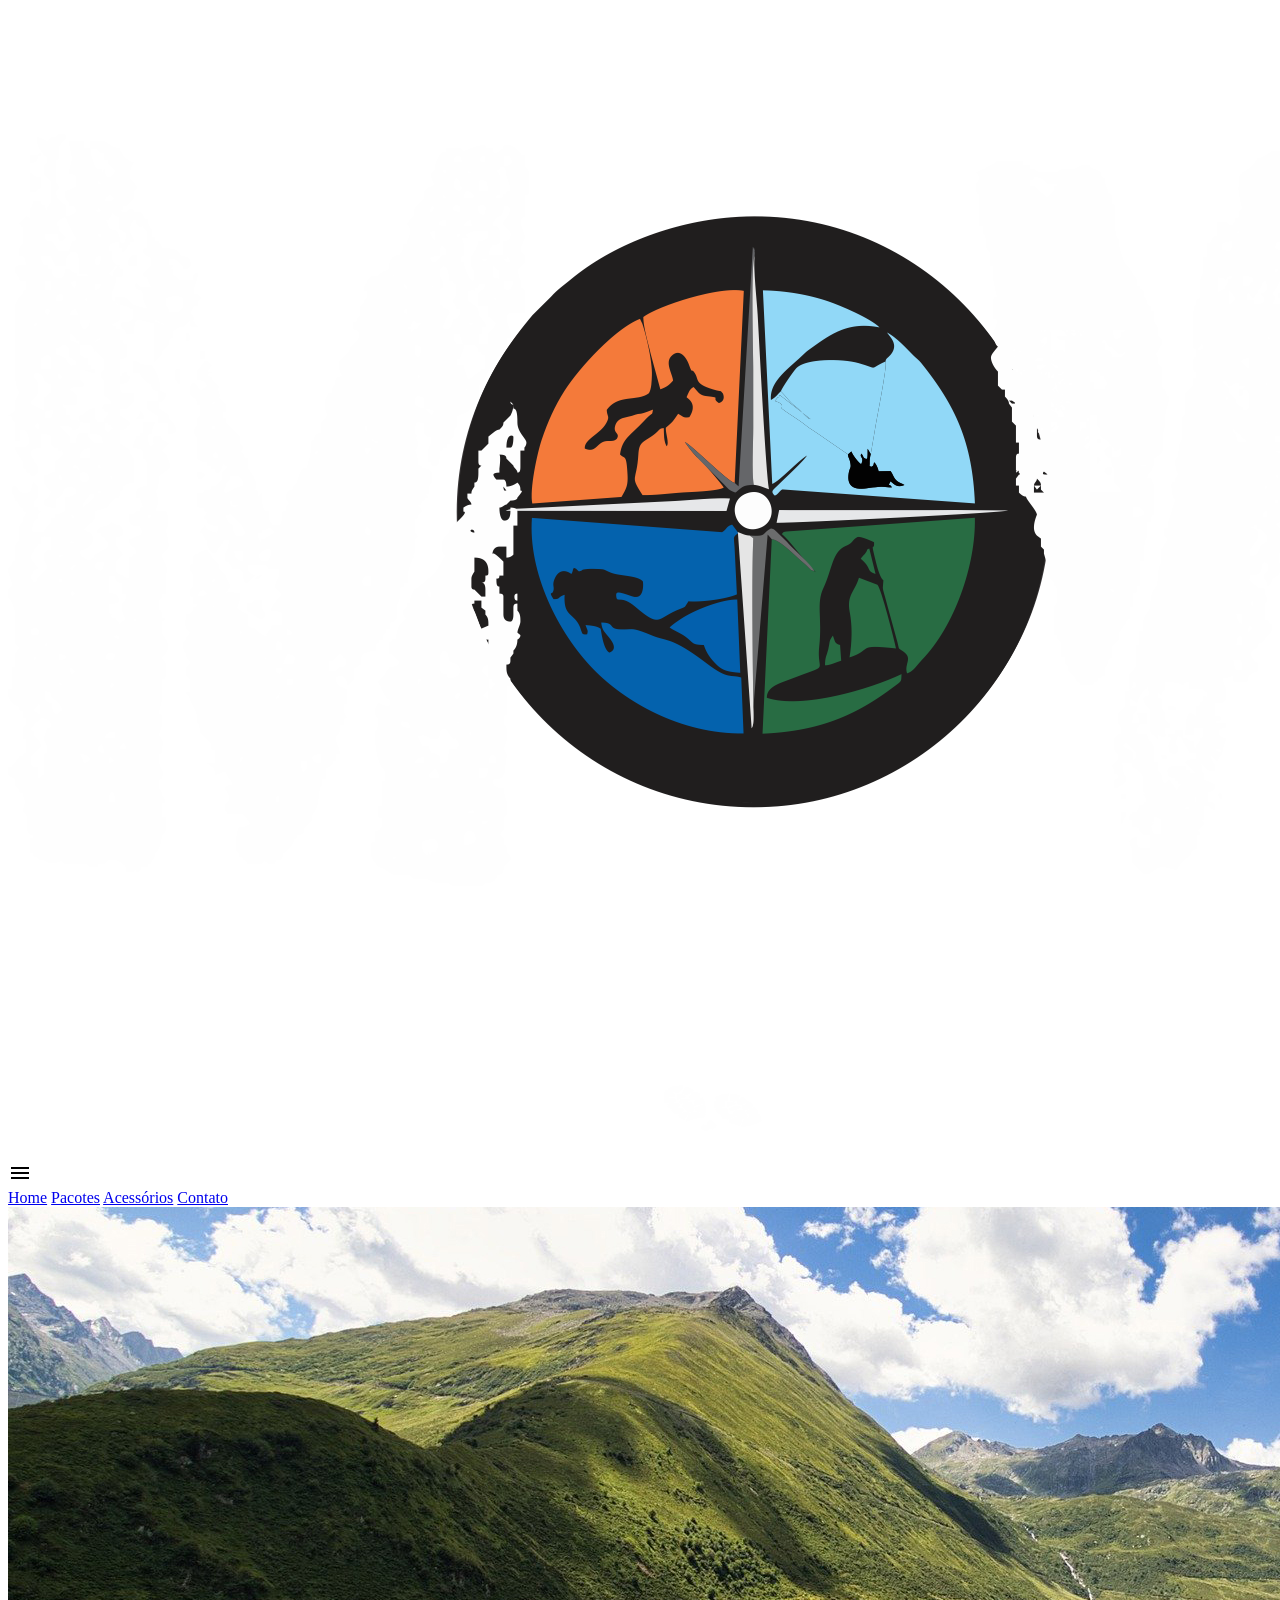
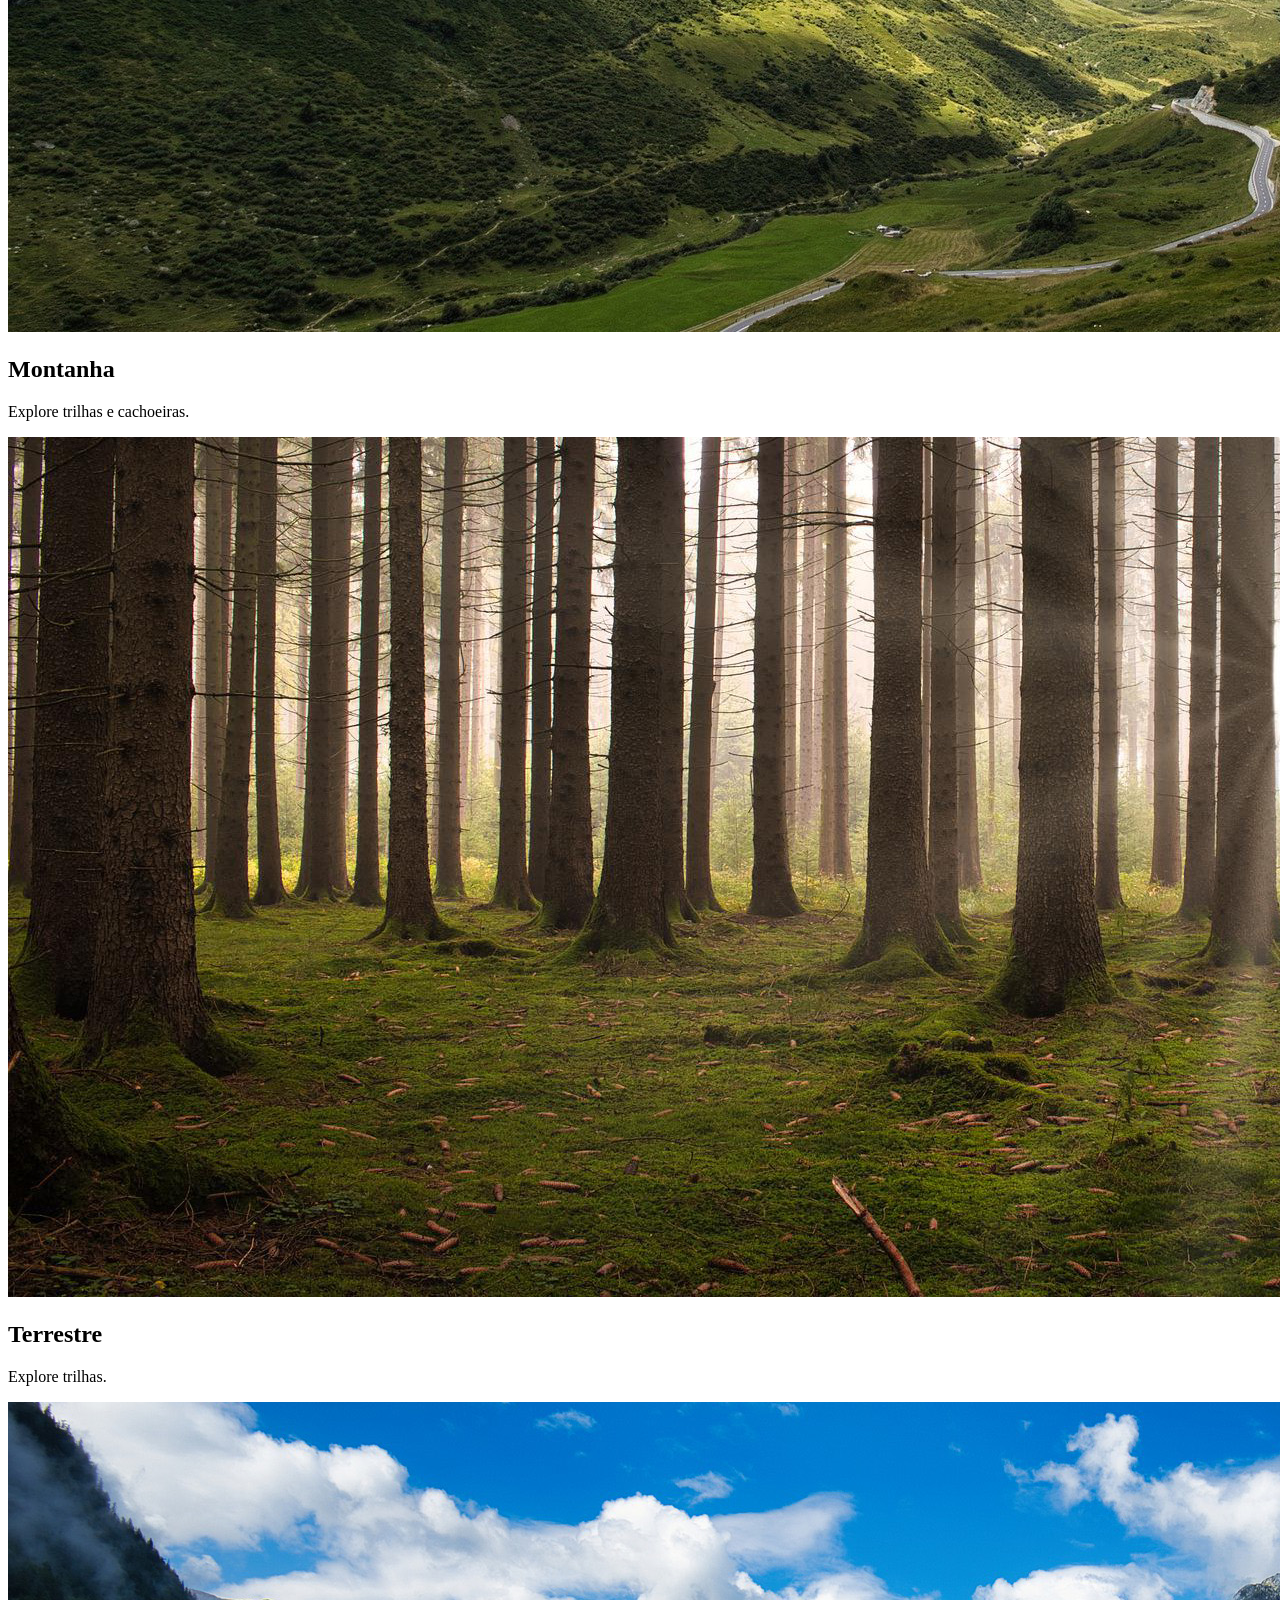
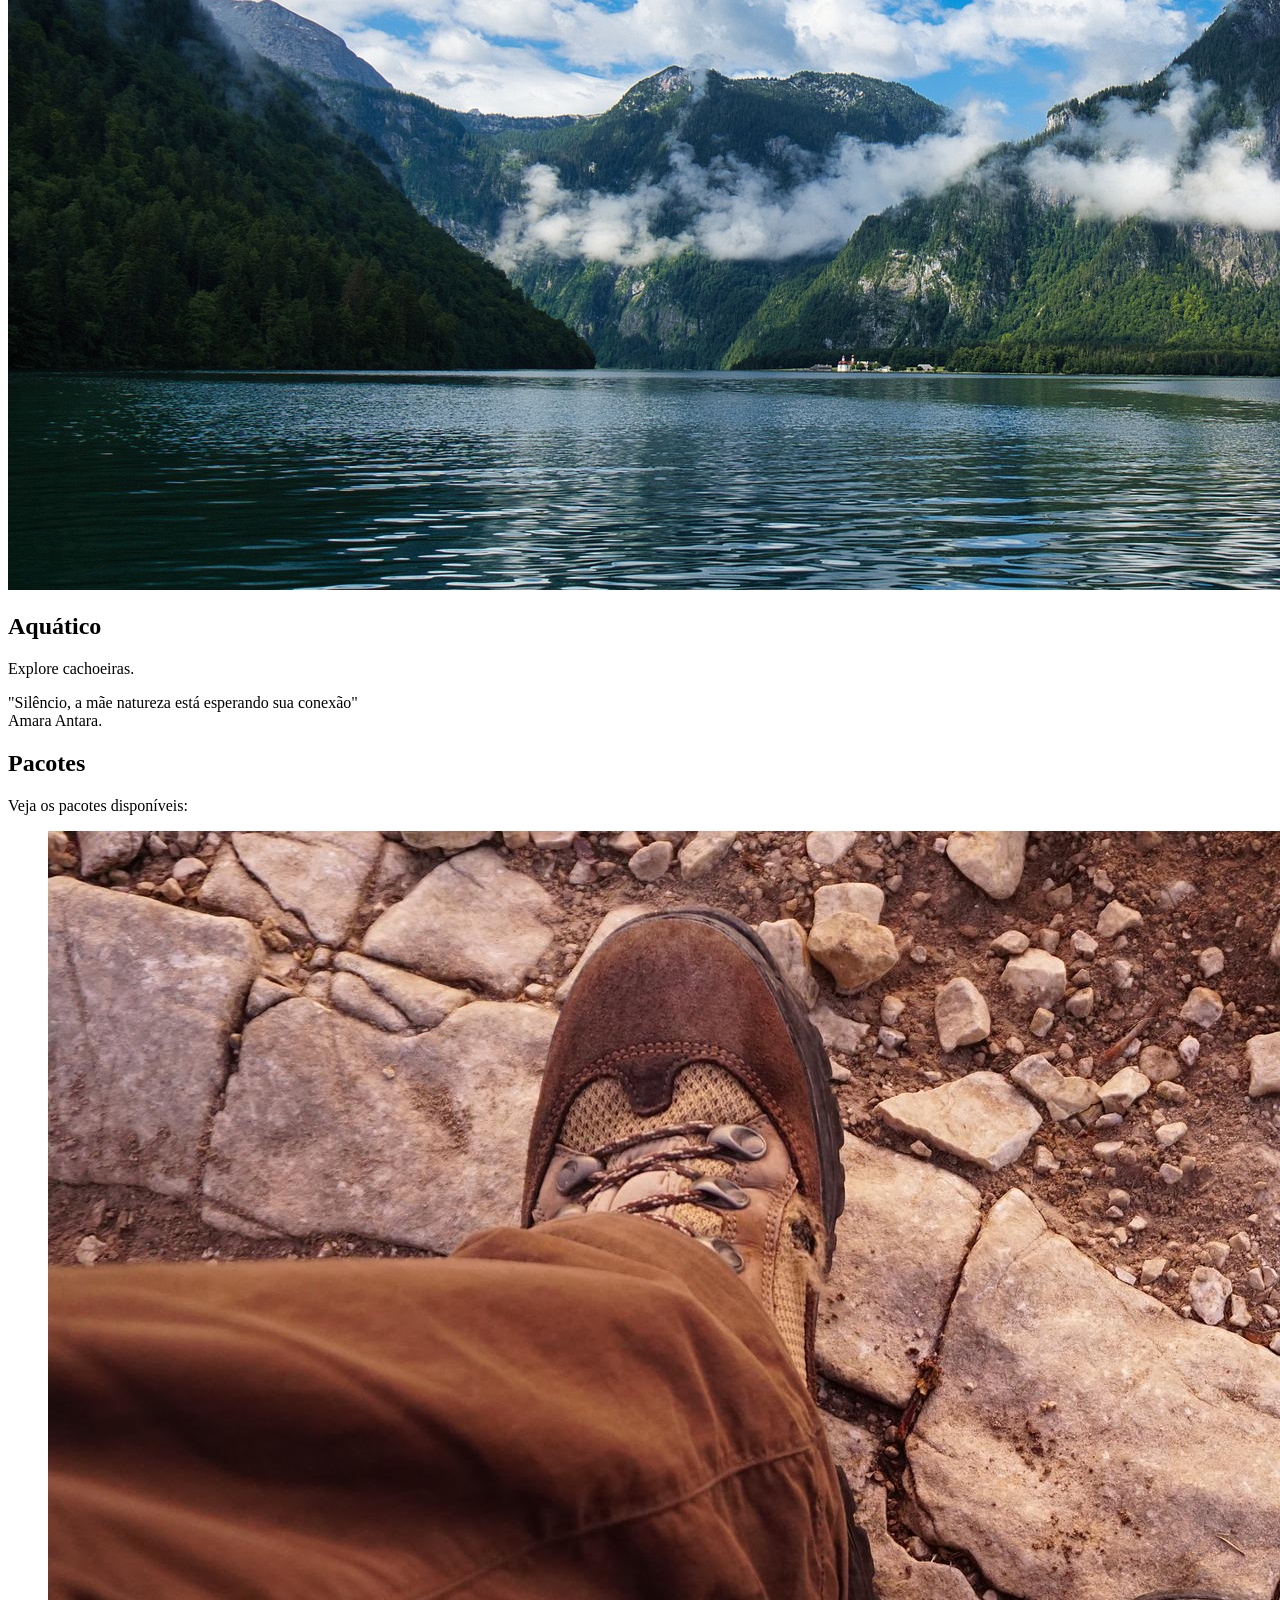
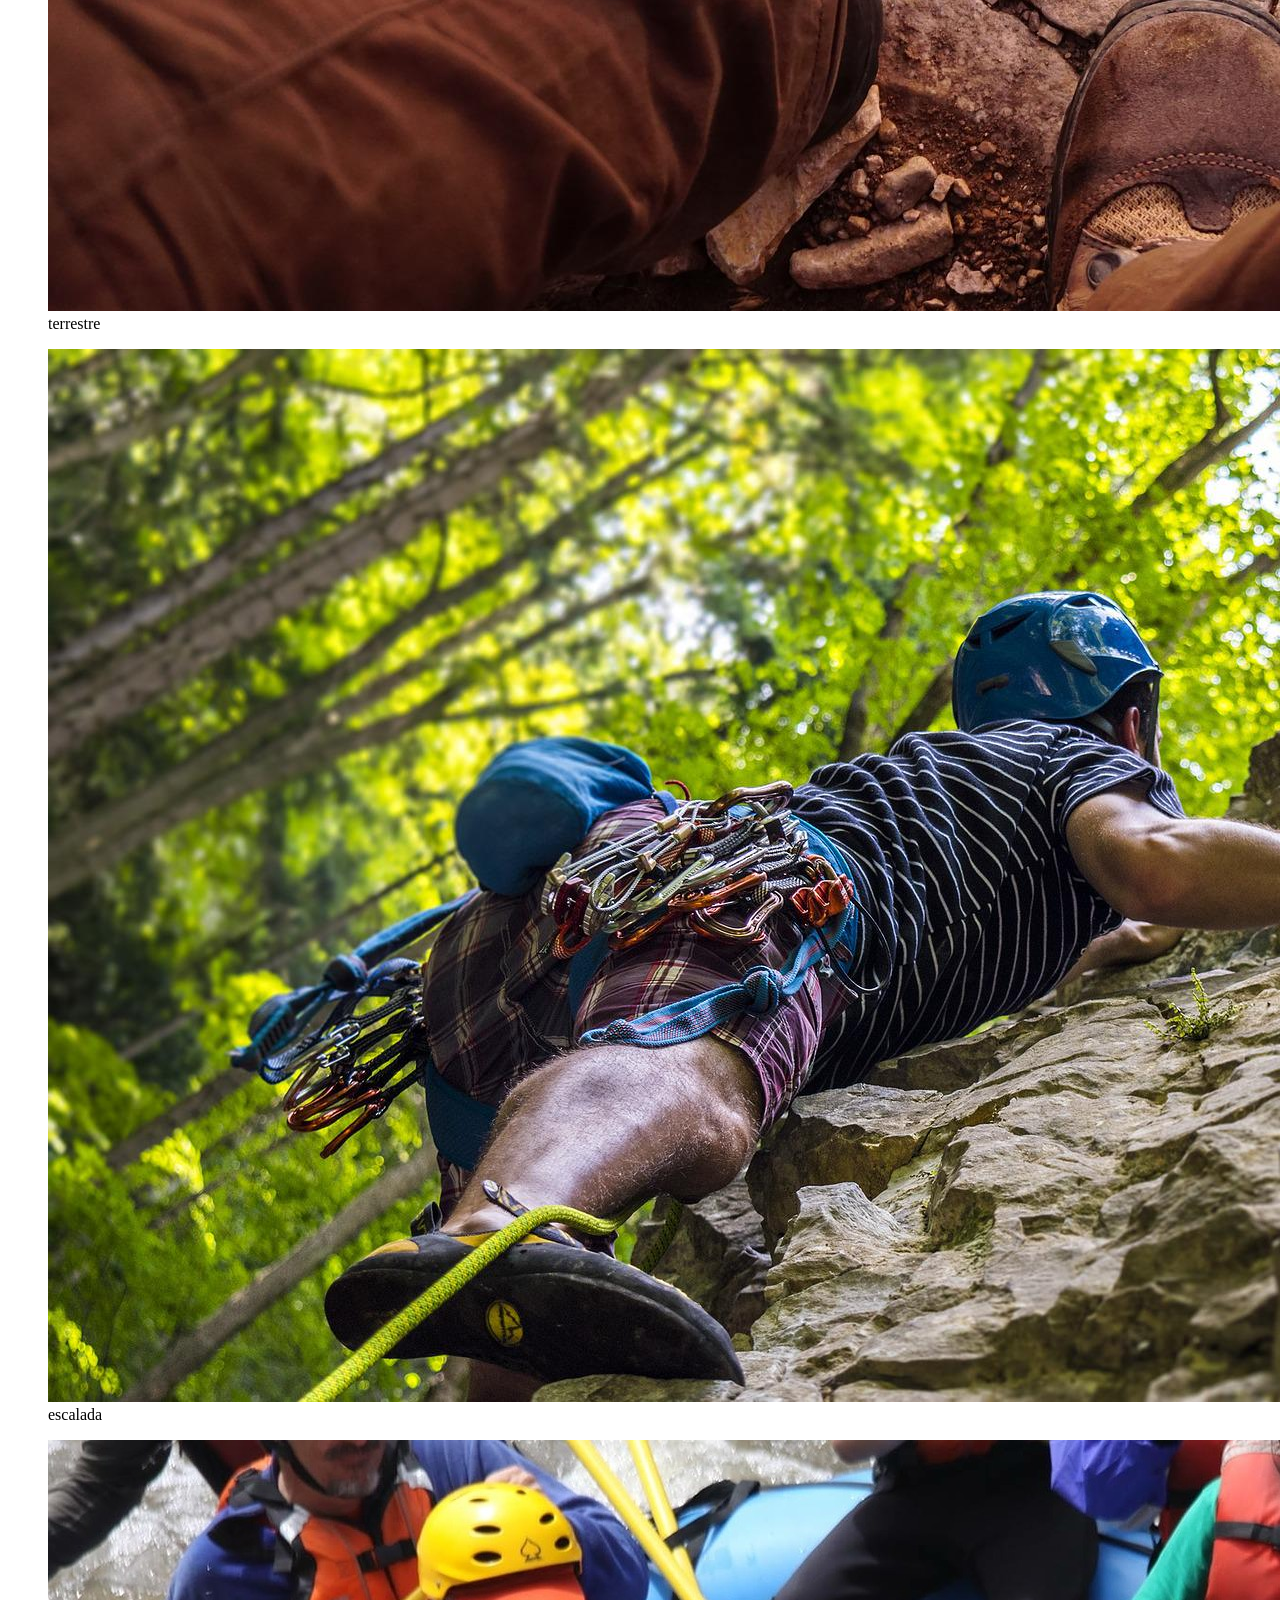
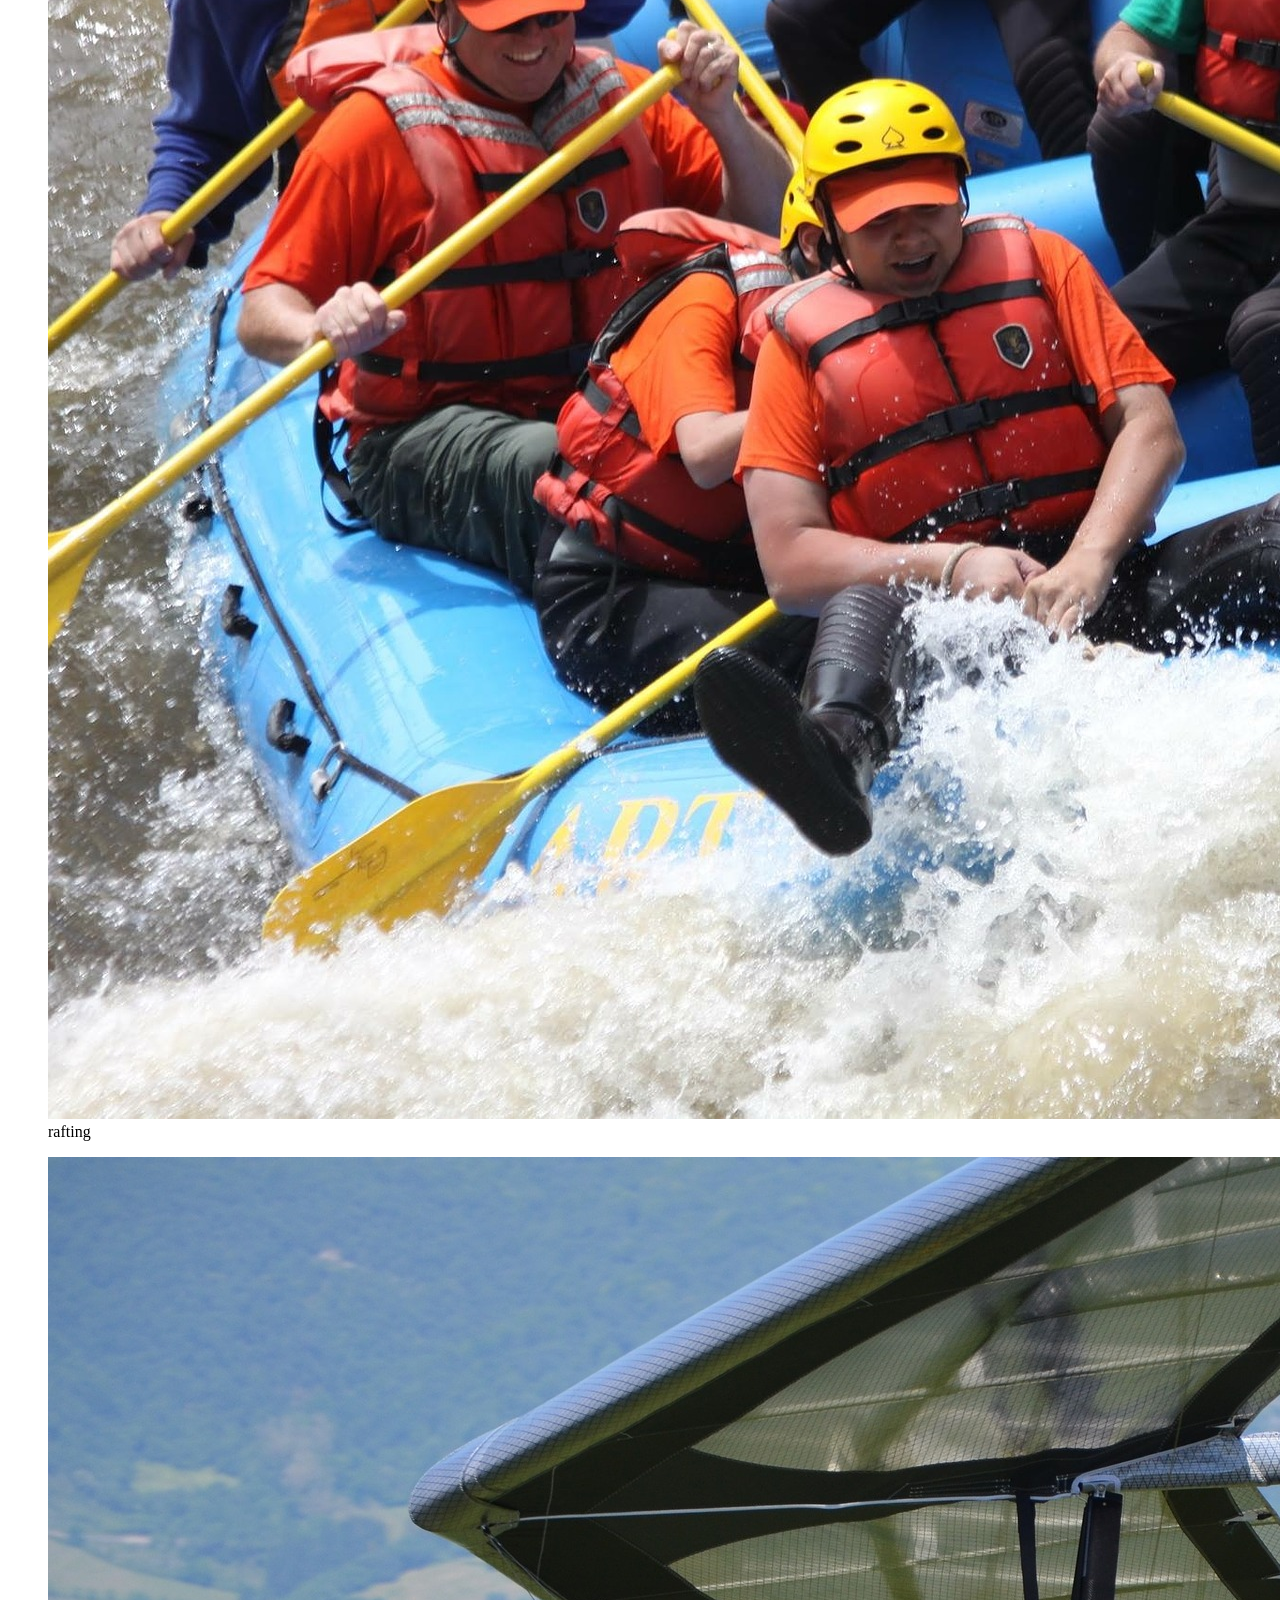
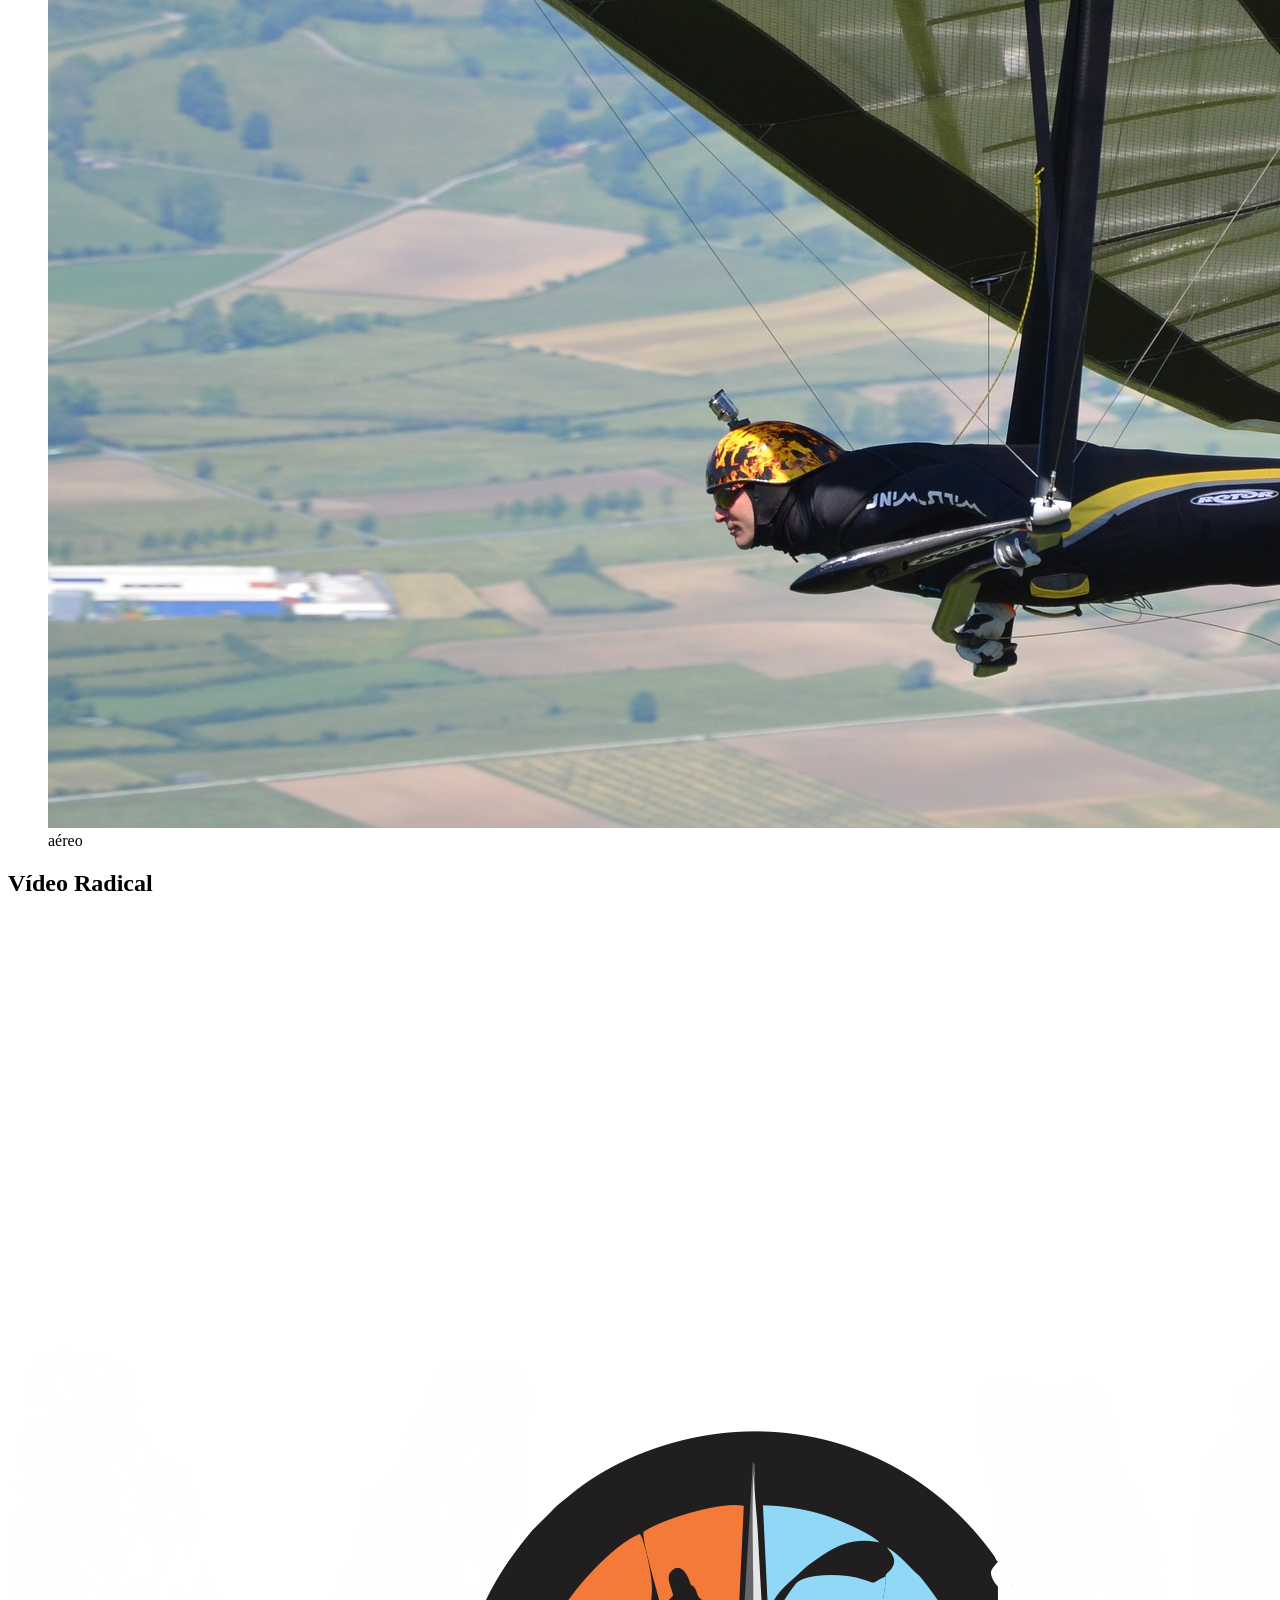
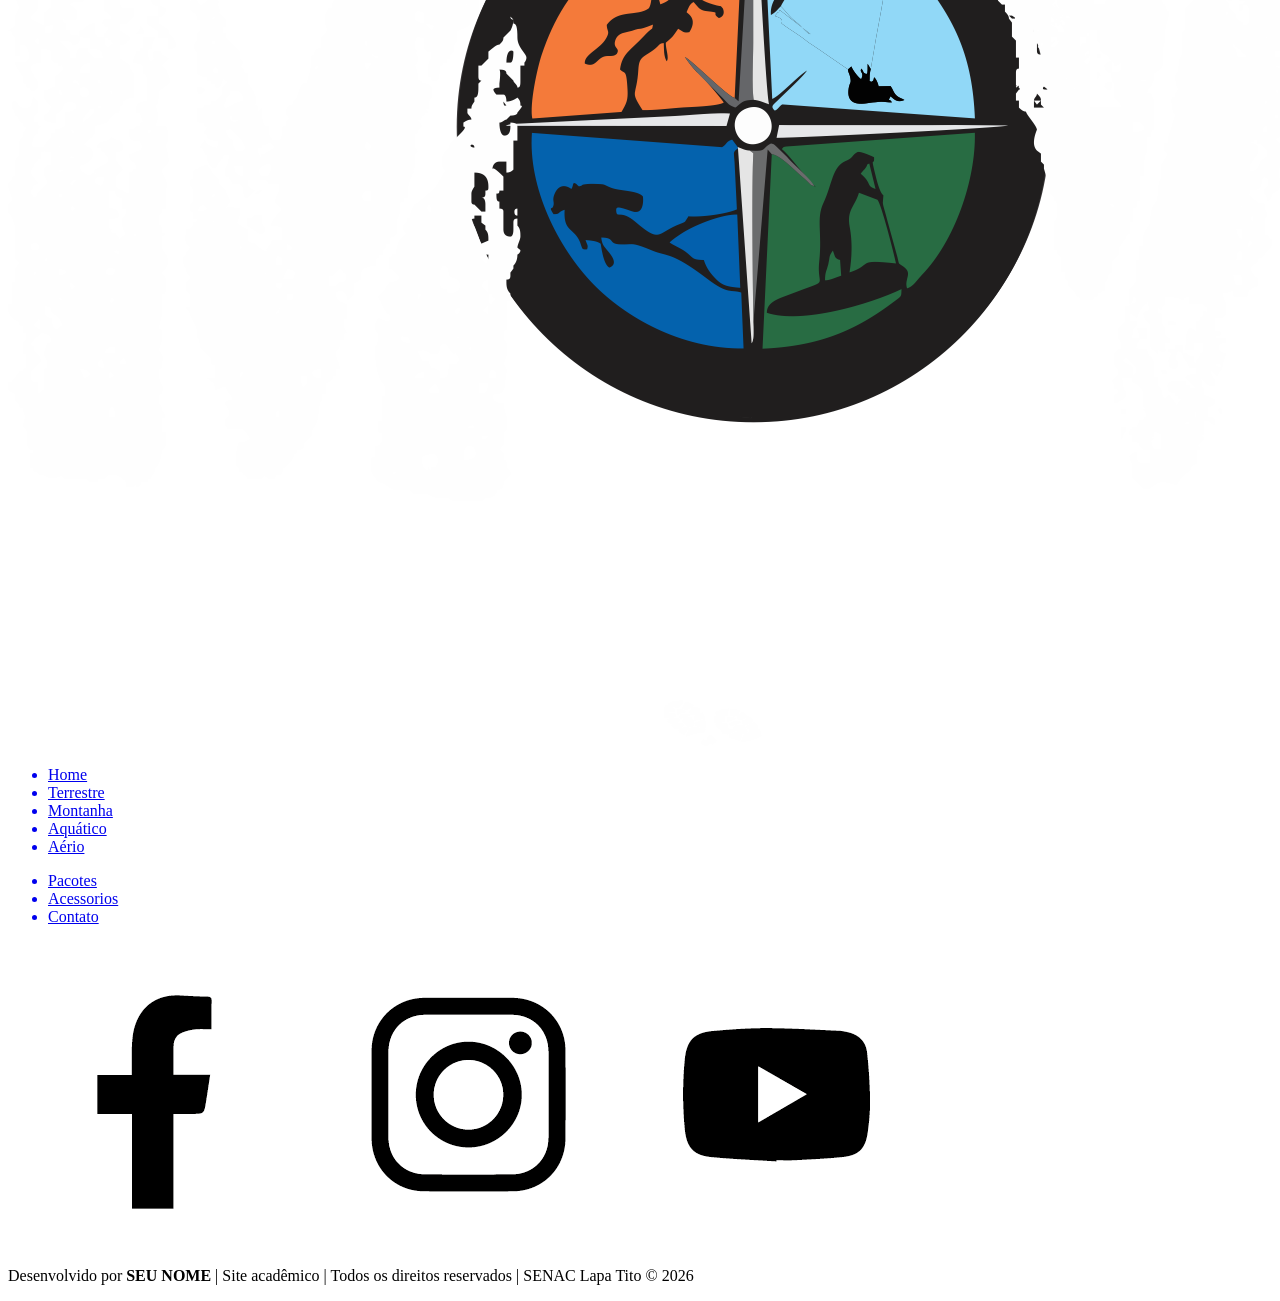
==== index.html @ 5a62d5ae "atulização do repositorio - 03/08" ====
<!DOCTYPE html>
<html lang="pt-br">

<head>
    <meta charset="UTF-8">
    <title>Home Mova-se</title>
    <meta name="descrition"
        content="O Mova-se é um site educacional, com o propósito de fazer reservas e pacotes de viagens.">
    <!-- fonts  -->
    <link rel="preconnect" href="https://fonts.googleapis.com">
    <link rel="preconnect" href="https://fonts.gstatic.com" crossorigin>
    <link
        href="https://fonts.googleapis.com/css2?family=Ubuntu:ital,wght@0,300;0,400;0,500;0,700;1,300;1,400;1,500;1,700&display=swap"
        rel="stylesheet">
    <!-- icones -->
    <link rel="stylesheet"
        href="https://fonts.googleapis.com/css2?family=Material+Symbols+Outlined:opsz,wght,FILL,GRAD@20..48,100..700,0..1,-50..200&icon_names=menu" />

    <link rel="stylesheet" href="css/estilo.css">
</head>

<body>

    <header id="topo">
        <div>
            <h1>
                <a href="index.html"><img src="img/logo.png" alt="Logo do site"></a>
            </h1>
            <span class="material-symbols-outlined">
                menu
            </span>
            <nav>
                <a href="index.html" tabindex="1">Home</a>
                <a href="pacotes.html" tabindex="2">Pacotes</a>
                <a href="acessorios.html" tabindex="3">Acessórios</a>
                <a href="contato.html" tabindex="4">Contato</a>
            </nav>
        </div>
    </header>
    <main class="conteudo">
        <article class="cont-home">
            <div class="detaque" id="destaque">
                <div class="cont-destaque">
                    <img src="img/montanha.jpg" alt="montanha">
                    <div class="text-destaque">
                        <h2>Montanha</h2>
                        <p>Explore trilhas e cachoeiras.</p>
                    </div>
                </div>
                <div class="cont-destaque">
                    <img src="img/arvores.jpg" alt="Arvores">
                    <div class="text-destaque">
                        <h2>Terrestre</h2>
                        <p>Explore trilhas.</p>
                    </div>
                </div>
                <div class="cont-destaque">
                    <img src="img/paisagem.jpg" alt="Montabhas e rios">
                    <div class="text-destaque">
                        <h2>Aquático</h2>
                        <p>Explore cachoeiras.</p>
                    </div>
                </div>
            </div>
        </article>
        <aside id="frase">
            <p>"Silêncio, a mãe natureza está esperando sua conexão"<br>Amara Antara.</p>
        </aside>
        <article class="card">
            <h2 class="titulo">Pacotes</h2>
            <p>Veja os pacotes disponíveis:</p>
            <div class="card-conteudo">
                <figure>
                    <a href="#"><img src="img/capa-terrestre.jpg" alt="Terrestre"></a>
                    <figcaption>terrestre</figcaption>
                </figure>
                <figure>
                    <a href="#"><img src="img/escalada.jpg" alt="Escalada"></a>
                    <figcaption>escalada</figcaption>
                </figure>
                <figure>
                    <a href="#"><img src="img/rafting.jpg" alt="rafting"></a>
                    <figcaption>rafting</figcaption>
                </figure>
                <figure>
                    <a href="#"><img src="img/asa-delta.jpg" alt="aéreo"></a>
                    <figcaption>aéreo</figcaption>
                </figure>
            </div>
        </article>
        <article>
            <div id="video">
                <h2 class="titulo" id="titulo-video">Vídeo Radical</h2>
                <iframe width="560" height="315" src="https://www.youtube.com/embed/zEPZL336TwY?si=XtFigIs9F9GxH9S8" title="YouTube video player" frameborder="0" allow="accelerometer; autoplay; clipboard-write; encrypted-media; gyroscope; picture-in-picture; web-share" referrerpolicy="strict-origin-when-cross-origin" allowfullscreen></iframe>

            </div>
        </article>
    </main>
    <footer class="rodape">
        <div class="rodape-conteudo">
            <div id="logo-rodape">
                <a href="index.html"><img src="img/logo.png" alt="logo do site"></a>
            </div>
            <div class="menu-rodape">
                <ul>
                    <a href="#">
                        <li>Home</li>
                    </a>
                    <a href="#">
                        <li>Terrestre</li>
                    </a>
                    <a href="#">
                        <li>Montanha</li>
                    </a>
                    <a href="#">
                        <li>Aquático</li>
                    </a>
                    <a href="#">
                        <li>Aério</li>
                    </a>
                </ul>
            </div>
            <div class="menu-rodape">
                <ul>
                    <a href="pacotes.html">
                        <li>Pacotes</li>
                    </a>
                    <a href="acessorios.html">
                        <li>Acessorios</li>
                    </a>
                    <a href="contato.html">
                        <li>Contato</li>
                    </a>
                </ul>
            </div>
            <div class="redes">
                <aside>
                    <img src="img/facebook.png" alt="facebook">
                    <img src="img/insta.png" alt="instagram">
                    <img src="img/youtube.png" alt="youtube">
                </aside>
            </div>
            <div class="assinatura">
                <p>Desenvolvido por <strong>SEU NOME</strong> | Site acadêmico | Todos os direitos reservados | SENAC
                    Lapa Tito &copy; 2026</p>
            </div>

        </div>

    </footer>













</body>

</html>
---- css/estilo.css ----
@import url('https://fonts.googleapis.com/css2?family=Ubuntu:ital,wght@0,300;0,400;0,500;0,700;1,300;1,400;1,500;1,700&display=swap');

.ubuntu-light {
  font-family: "Ubuntu", sans-serif;
  font-weight: 300;
  font-style: normal;
}

.ubuntu-regular {
  font-family: "Ubuntu", sans-serif;
  font-weight: 400;
  font-style: normal;
}

.ubuntu-medium {
  font-family: "Ubuntu", sans-serif;
  font-weight: 500;
  font-style: normal;
}

.ubuntu-bold {
  font-family: "Ubuntu", sans-serif;
  font-weight: 700;
  font-style: normal;
}

.ubuntu-light-italic {
  font-family: "Ubuntu", sans-serif;
  font-weight: 300;
  font-style: italic;
}

.ubuntu-regular-italic {
  font-family: "Ubuntu", sans-serif;
  font-weight: 400;
  font-style: italic;
}

.ubuntu-medium-italic {
  font-family: "Ubuntu", sans-serif;
  font-weight: 500;
  font-style: italic;
}

.ubuntu-bold-italic {
  font-family: "Ubuntu", sans-serif;
  font-weight: 700;
  font-style: italic;
}
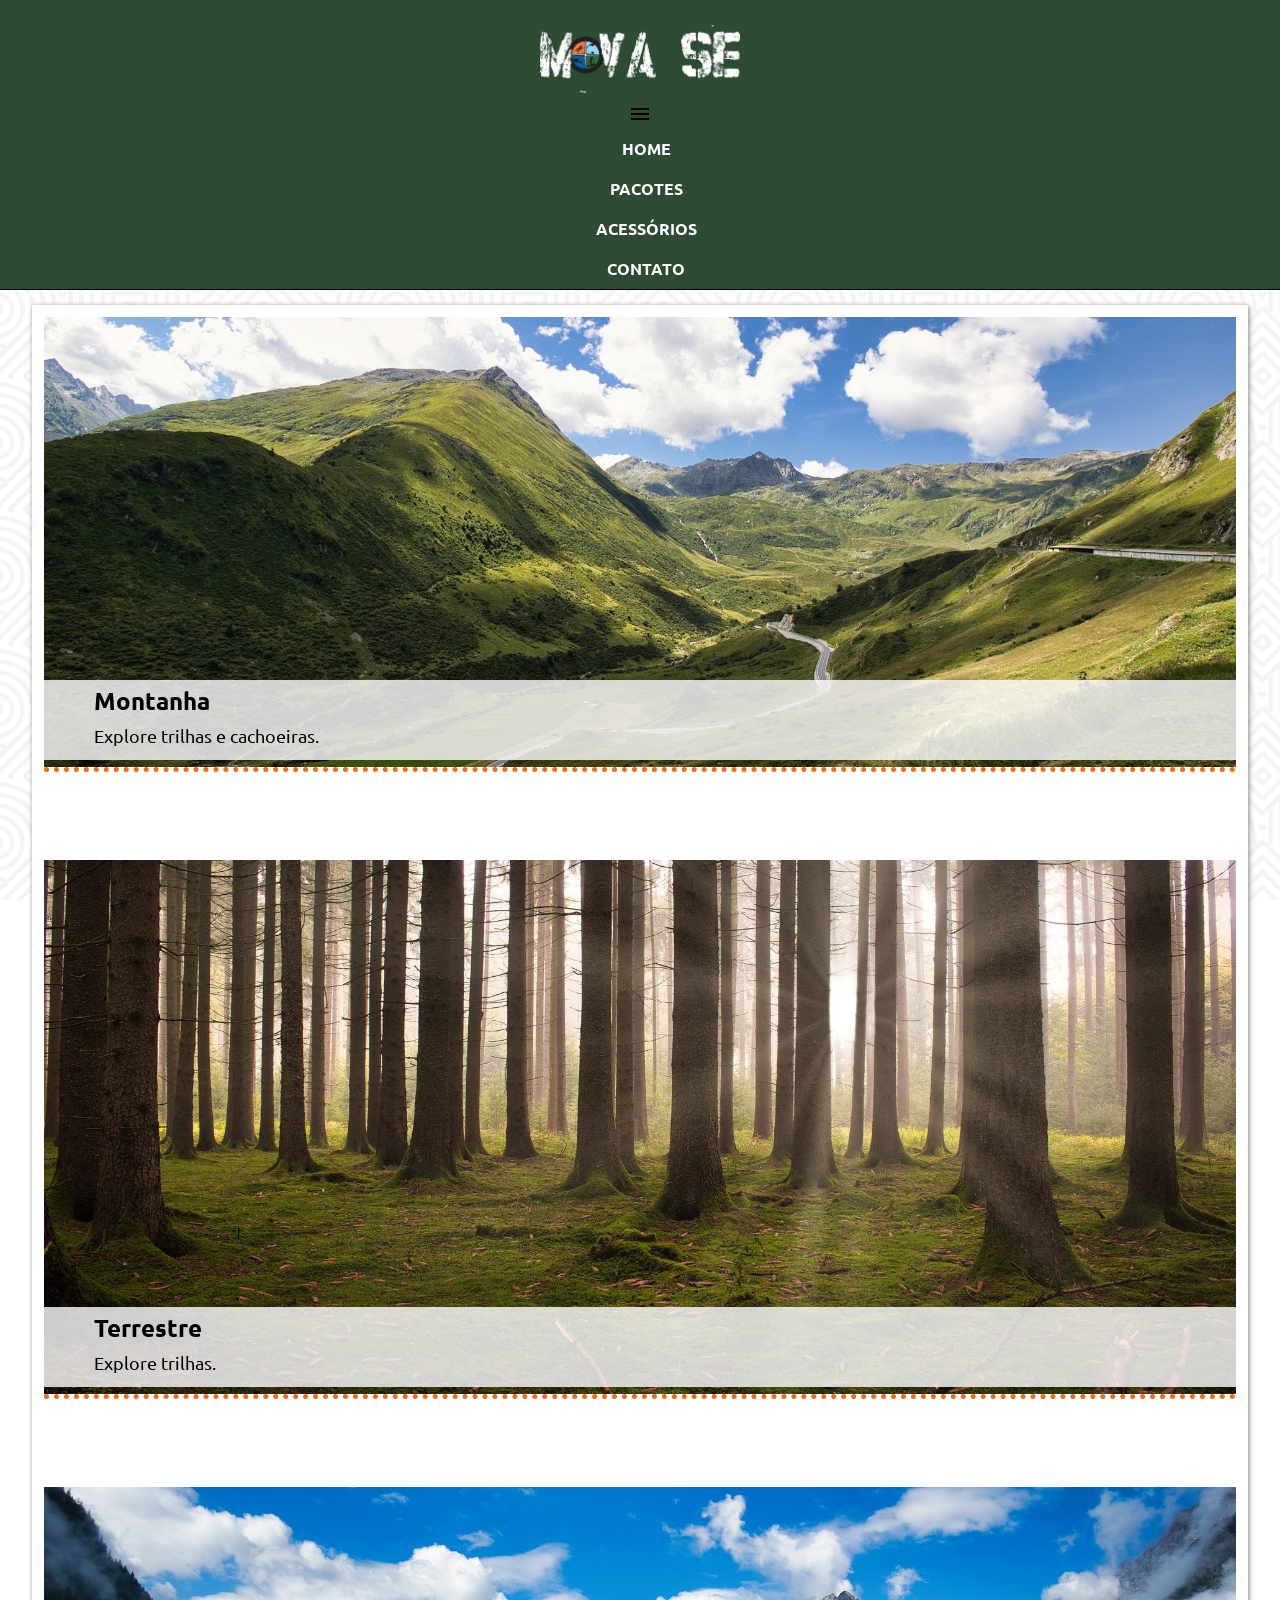
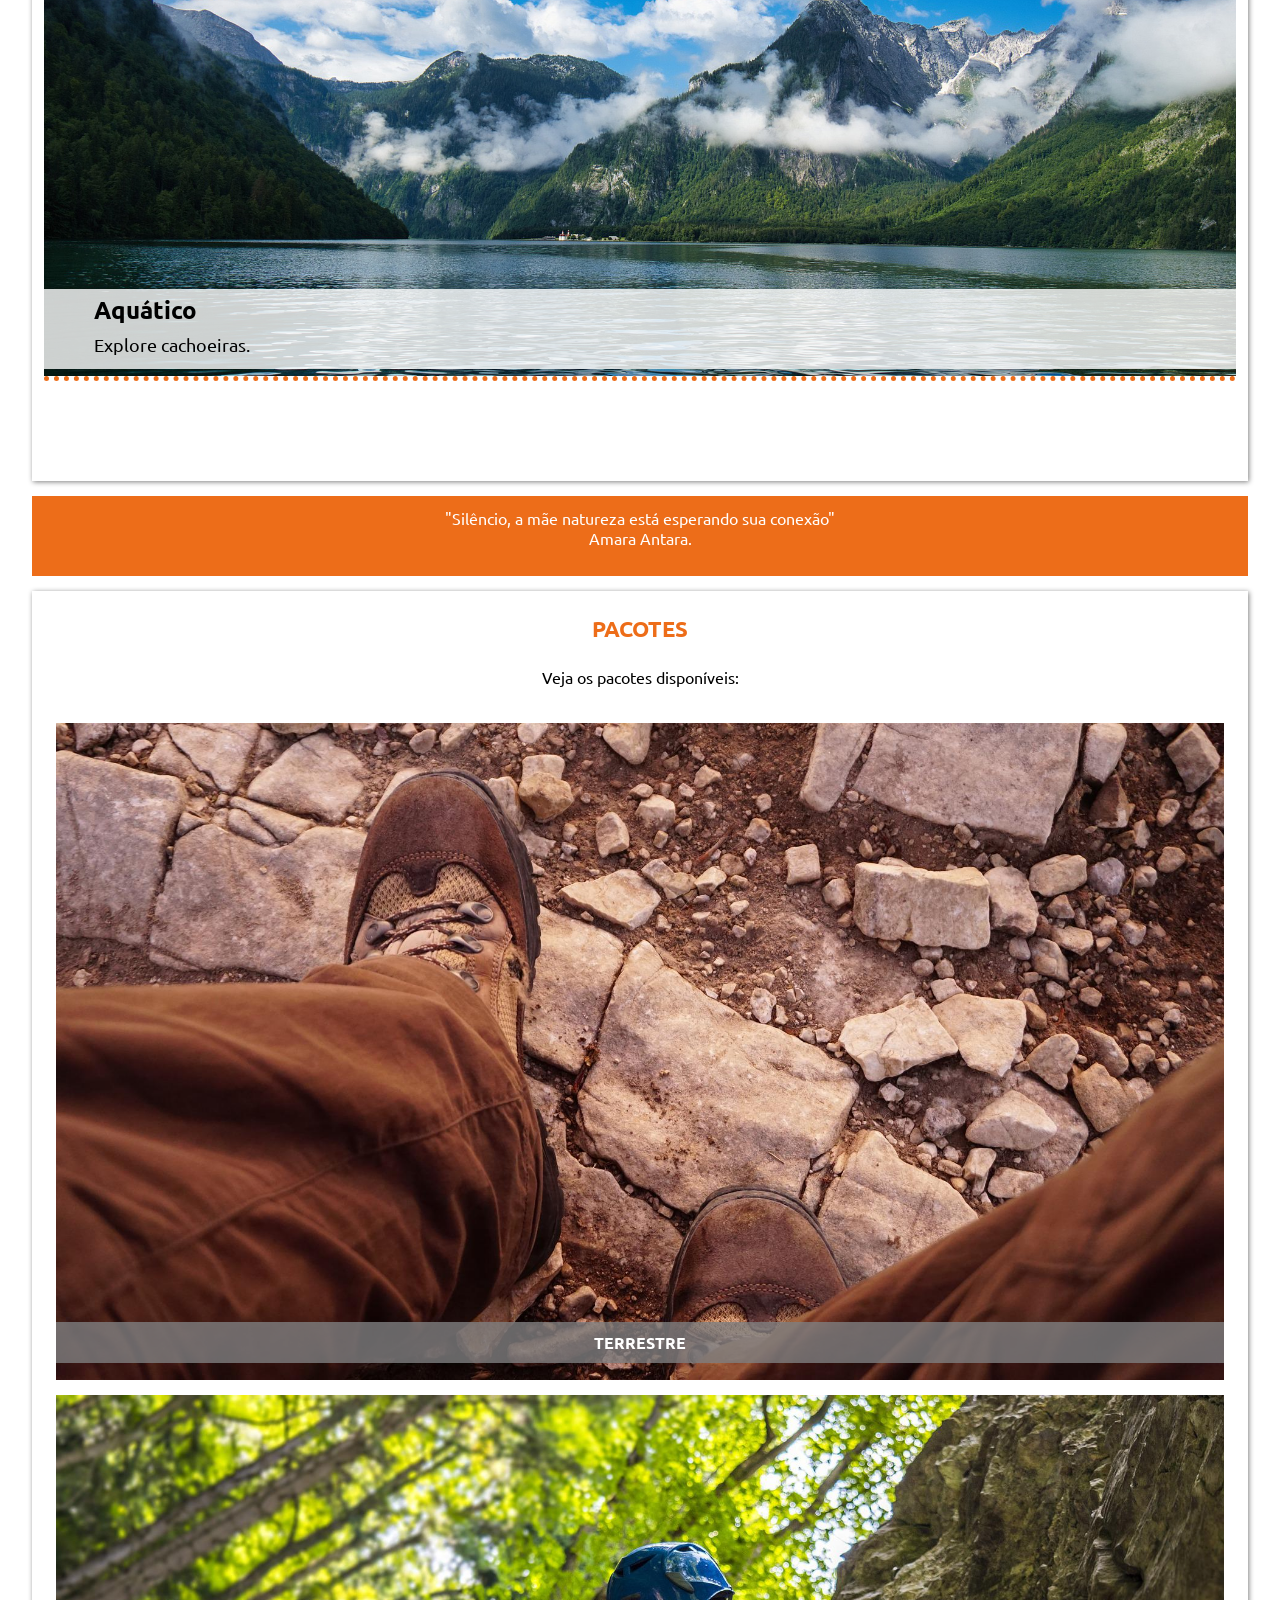
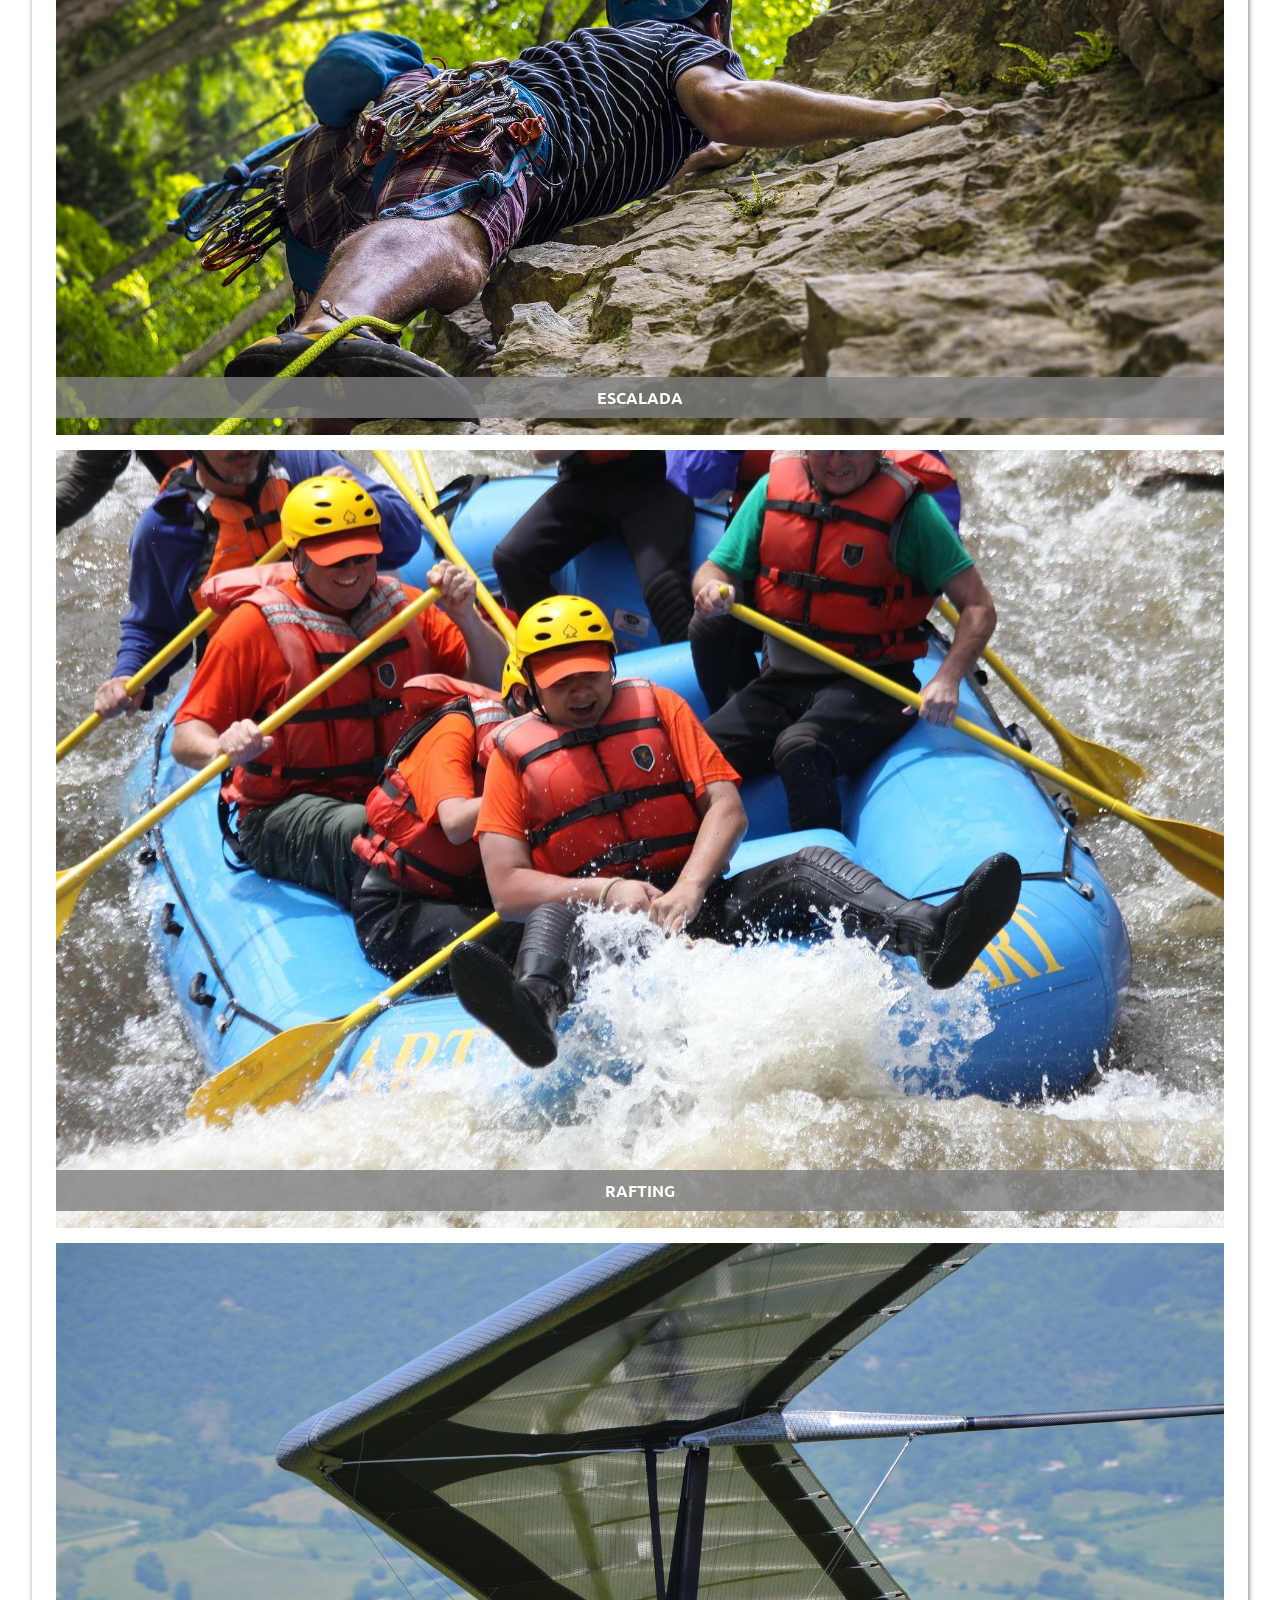
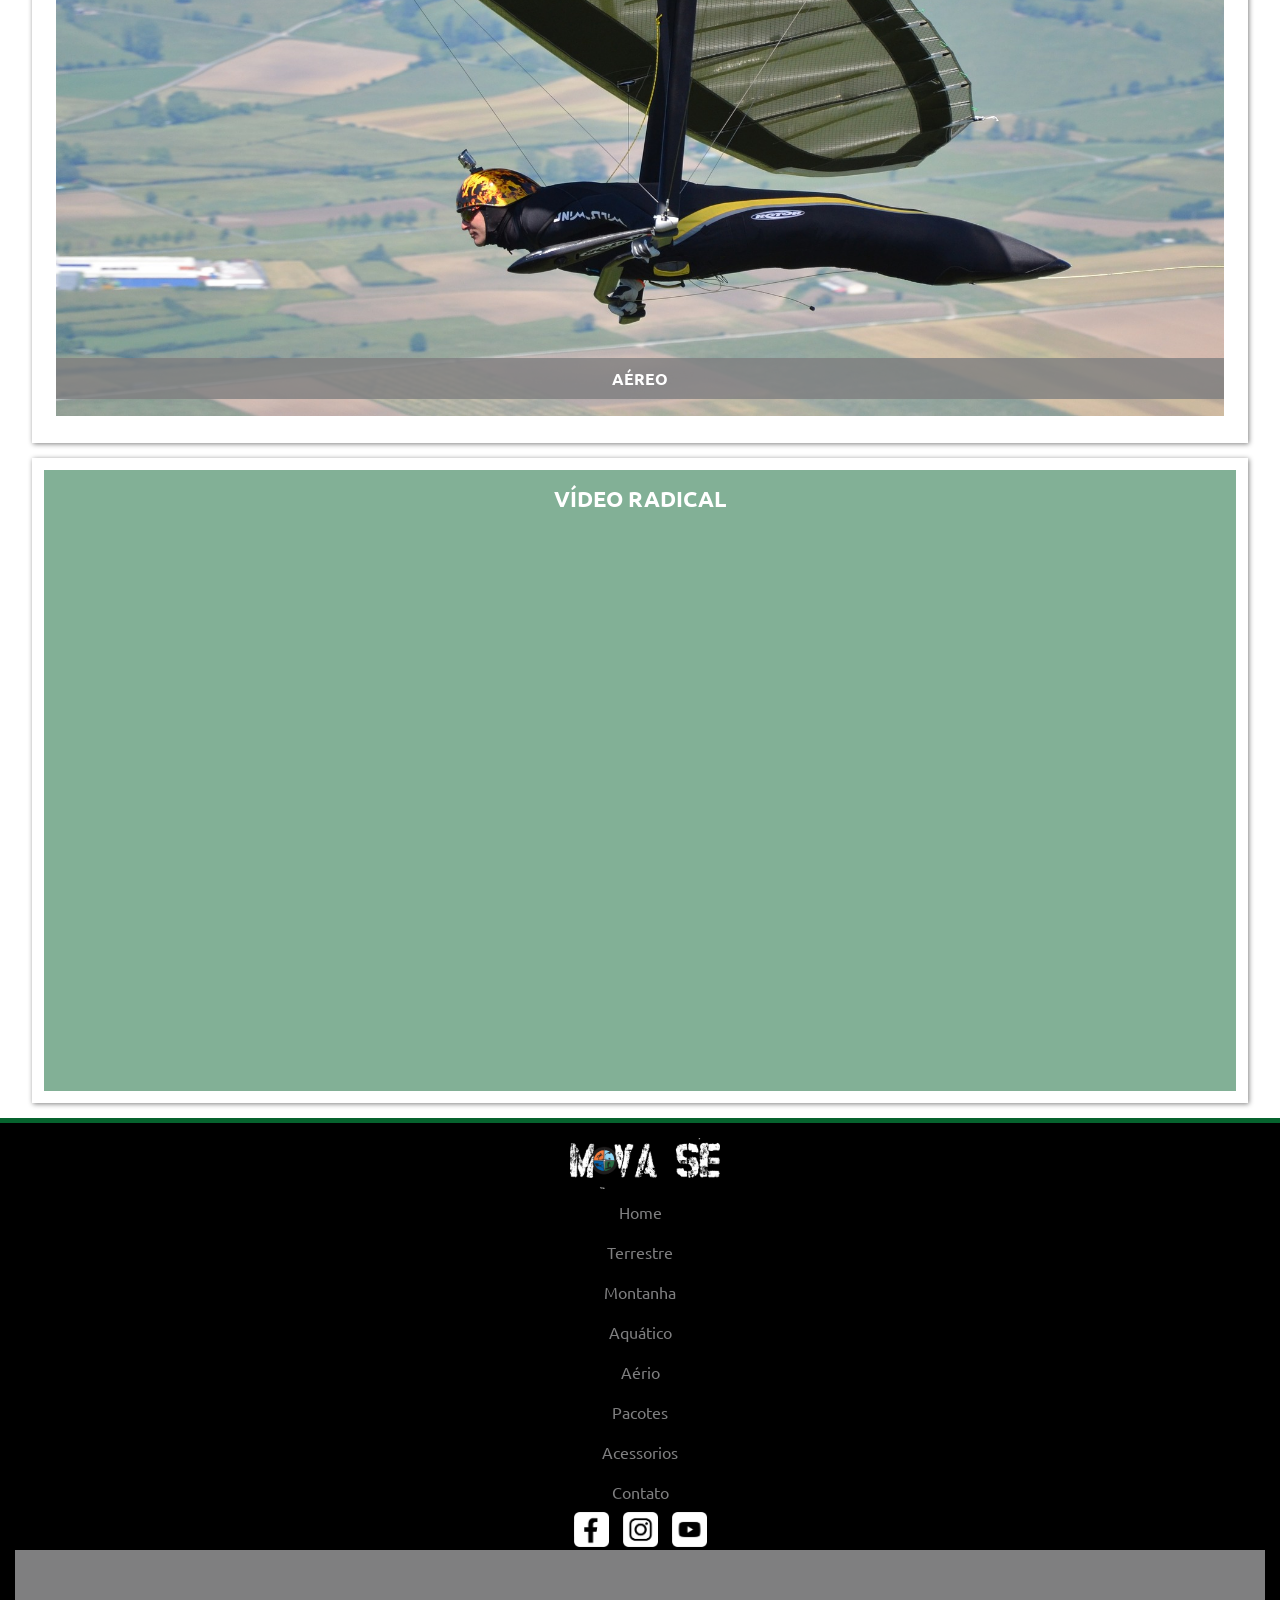
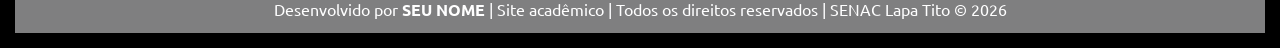
==== commit f6259357: "css da home 04/08" ====
--- a/index.html
+++ b/index.html
@@ -39,7 +39,7 @@
     </header>
     <main class="conteudo">
         <article class="cont-home">
-            <div class="detaque" id="destaque">
+            <div class="destaque" id="destaque">
                 <div class="cont-destaque">
                     <img src="img/montanha.jpg" alt="montanha">
                     <div class="text-destaque">
@@ -91,7 +91,7 @@
         <article>
             <div id="video">
                 <h2 class="titulo" id="titulo-video">Vídeo Radical</h2>
-                <iframe width="560" height="315" src="https://www.youtube.com/embed/zEPZL336TwY?si=XtFigIs9F9GxH9S8" title="YouTube video player" frameborder="0" allow="accelerometer; autoplay; clipboard-write; encrypted-media; gyroscope; picture-in-picture; web-share" referrerpolicy="strict-origin-when-cross-origin" allowfullscreen></iframe>
+                <iframe width="760" height="515" src="https://www.youtube.com/embed/zEPZL336TwY?si=XtFigIs9F9GxH9S8" title="YouTube video player" frameborder="0" allow="accelerometer; autoplay; clipboard-write; encrypted-media; gyroscope; picture-in-picture; web-share" referrerpolicy="strict-origin-when-cross-origin" allowfullscreen></iframe>
 
             </div>
         </article>
--- a/css/estilo.css
+++ b/css/estilo.css
@@ -1,49 +1,232 @@
+@charset "utf-8";
+
+/* Importação das fontes */
 @import url('https://fonts.googleapis.com/css2?family=Ubuntu:ital,wght@0,300;0,400;0,500;0,700;1,300;1,400;1,500;1,700&display=swap');
 
-.ubuntu-light {
-  font-family: "Ubuntu", sans-serif;
-  font-weight: 300;
-  font-style: normal;
-}
-
-.ubuntu-regular {
-  font-family: "Ubuntu", sans-serif;
-  font-weight: 400;
-  font-style: normal;
-}
-
-.ubuntu-medium {
-  font-family: "Ubuntu", sans-serif;
-  font-weight: 500;
-  font-style: normal;
-}
-
-.ubuntu-bold {
-  font-family: "Ubuntu", sans-serif;
-  font-weight: 700;
-  font-style: normal;
-}
-
-.ubuntu-light-italic {
-  font-family: "Ubuntu", sans-serif;
-  font-weight: 300;
-  font-style: italic;
-}
-
-.ubuntu-regular-italic {
-  font-family: "Ubuntu", sans-serif;
-  font-weight: 400;
-  font-style: italic;
-}
-
-.ubuntu-medium-italic {
-  font-family: "Ubuntu", sans-serif;
-  font-weight: 500;
-  font-style: italic;
-}
-
-.ubuntu-bold-italic {
-  font-family: "Ubuntu", sans-serif;
-  font-weight: 700;
-  font-style: italic;
-}
+
+*{
+  margin: 0;
+  padding: 0;
+}
+body{
+font-family: 'Ubuntu', sans-serif;
+background-image: url(../img/hypnotize.png);
+background-attachment: fixed;
+width: 100%;
+}
+
+img{
+  width: 100%;
+}
+/* =============configurações de mobile frist============= */
+/* topo */
+#topo{
+  background-color: rgba(24, 56, 29, 0.9);
+  border-bottom:  solid 1px;
+  text-align: center;
+  margin-bottom: 15px;
+}
+
+h1 img{
+  margin-top: 25px;
+  width: 200px;
+}
+
+nav {
+  min-height: 40px;
+  text-transform: uppercase;
+  font-weight: bold;
+  line-height: 40px;
+  padding-left: 1%;
+}
+
+nav a:link,
+nav a:visited,
+#iconMenu:link,
+#iconMenu:visited{
+  text-decoration: none;
+  color: white;
+  transition: 1s;
+  min-height: inherit;
+  display: flex;
+  justify-content: center;
+  align-items: center;
+}
+
+nav a:focus,
+nav a:hover,
+#iconMenu:focus,
+#iconMenu:hover{
+  background-color: #A98E12;
+  color: #000;
+  transition: background-color 1s;
+  border-radius: 5%;
+}
+
+#iconMenu{
+  color: white;
+  cursor: pointer;
+  min-height: 40px;
+  line-height: 40px;
+  padding-left: 1%;
+  font-size: 40px;
+}
+/* =====configurações do footer ========== */
+.rodape{
+  border-top: solid 5px #06632E;
+  background-color: #000;
+  color: #7F7F80;
+  text-align: center;
+  width: 100%;
+}
+
+.rodape p,li{
+  font-size: 16px;
+}
+.rodape img{
+  margin: 0 5px;
+}
+.rodape-conteudo{
+  padding: 15px;
+  color: #fff;
+}
+.rodape-conteudo li{
+  list-style: none;
+  margin: 0 auto;
+  padding: 10px 0;
+}
+
+#logo-rodape{
+  min-width: 146px;
+  width: 150px;
+  margin: 0 auto;
+}
+
+.menu-rodape a {
+  text-decoration: none;
+  color: #7F7F80;
+}
+.menu-rodape a:hover{
+  color: #fff;
+}
+.redes img{
+  min-width: 35px;
+  width: 35px;
+}
+.assinatura{
+  color: #fff;
+  background-color: #7F7F80;
+  text-align: center;
+  height: auto;
+  padding: 1%;
+}
+.assinatura p{
+  margin-top: 3%;
+}
+
+/* conteúdo */
+
+.conteudo{
+  max-width: 95%;
+  margin: auto;
+}
+.conteudo article{
+  background-color: #fff;
+  margin: 15px 0;
+  padding: 1%;
+  box-shadow: grey 1px 1px 5px;
+}
+.conteudo h2,
+.conteudo h3,
+.conteudo p{
+  padding: 1%;
+}
+.titulo{
+  font-size: 1.4em;
+  color: #ED6D19;
+  text-align: center;
+  text-transform: uppercase;
+}
+/* COnfigurações da Home */
+
+.destaque img{
+  border-bottom: dotted #ED6D19 5px;
+}
+
+.text-destaque{
+  position: relative;
+  bottom: 100px;
+  background-color: rgba(255, 255, 255, 0.8);
+  height: 80px;
+  margin-top: 5px;
+  width: 100%;
+}
+.text-destaque h2{
+  color: #000 !important;
+  margin-top: 5px;
+  padding: 5px 0 3px 50px;
+}
+.text-destaque p{
+  margin-top: 5px;
+  font-size: 1.1em;
+  padding: 0 0 5px 50px;
+}
+#frase p{
+  font-size: 1em;
+  padding: 12px;
+}
+#frase{
+  color: #fff;
+  background-color: #ED6D19;
+  text-align: center;
+  height: 80px;
+}
+.card{
+  margin: 15px 0;
+  padding: 5%;
+}
+.card p{
+  text-align: center;
+  padding: 1% 0 2% 0;
+}
+
+.card-conteudo figure{
+  margin: 1%;
+  position: relative;
+  box-sizing: grey 1px 1px 5px;
+}
+.card-conteudo figcaption{
+  position: absolute;
+  left: 0;
+  bottom: 20px;
+  width: 100%;
+  background-color: rgba(127, 127, 128, 0.8);
+  color: #fff;
+  padding: 10px 0;
+  text-align: center;
+  font-weight: bold;
+  text-transform: uppercase;
+}
+.card-conteudo figure img{
+  transition: 1s;
+  filter: opacity(1);
+}
+.card-conteudo a:hover img,
+.card-conteudo a:focus img{
+  filter: opacity(0.6);
+}
+#video{
+  width: 100%;
+  background-color: rgba(6, 99, 46, 0.5);
+  text-align: center;
+}
+#titulo-video{
+  color: #fff;
+  padding: 15px;
+}
+iframe{
+  margin: auto;
+  max-width: 80%;
+  display: block;
+  padding: 2% 0;
+}
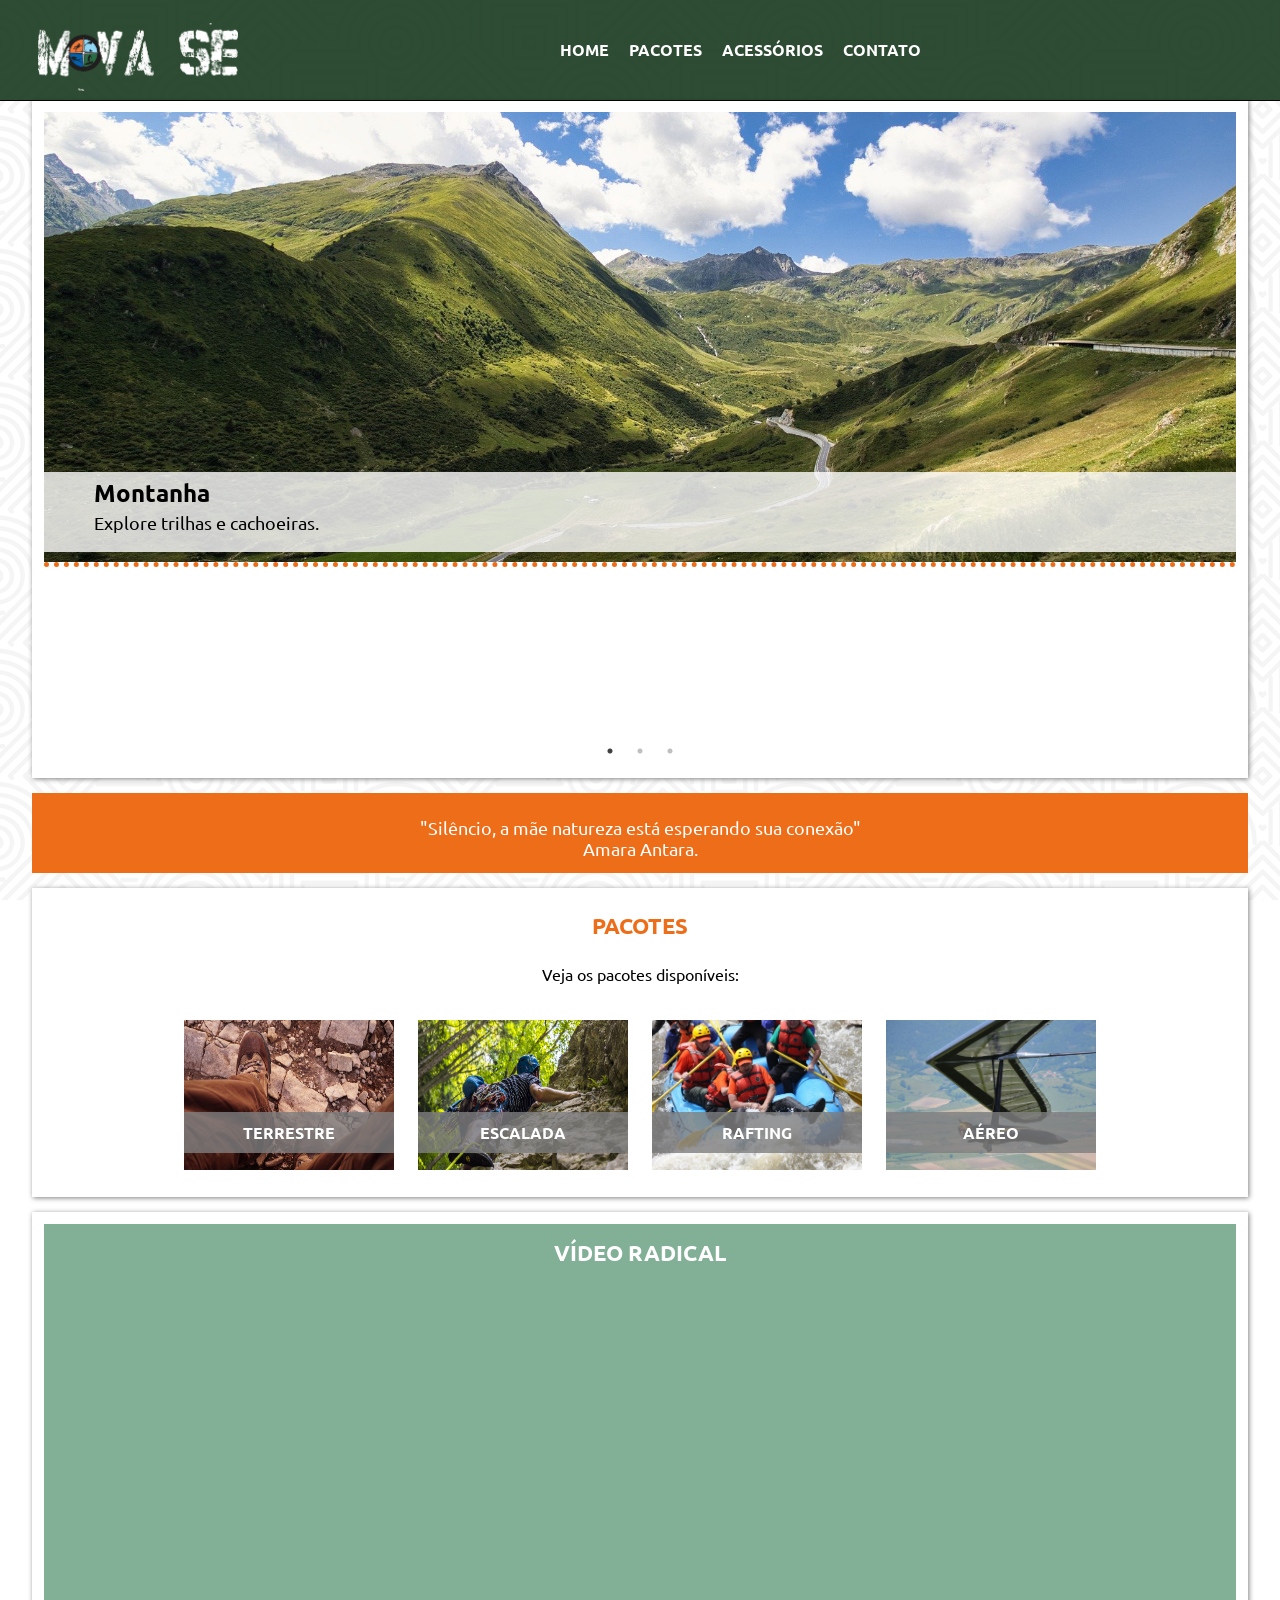
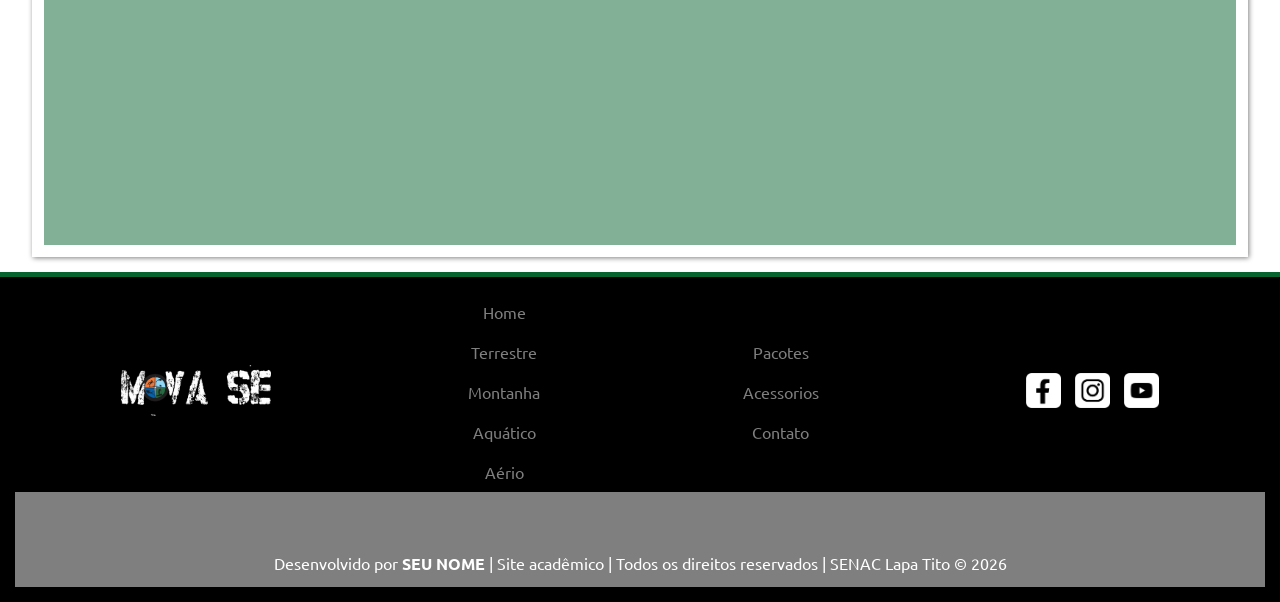
==== commit fe419de1: "Atualização 06/08" ====
--- a/index.html
+++ b/index.html
@@ -17,6 +17,9 @@
         href="https://fonts.googleapis.com/css2?family=Material+Symbols+Outlined:opsz,wght,FILL,GRAD@20..48,100..700,0..1,-50..200&icon_names=menu" />
 
     <link rel="stylesheet" href="css/estilo.css">
+    <!-- Slick -->
+     <link rel="stylesheet" href="slick/slick.css">
+     <link rel="stylesheet" href="slick/slick-theme.css">
 </head>
 
 <body>
@@ -26,10 +29,10 @@
             <h1>
                 <a href="index.html"><img src="img/logo.png" alt="Logo do site"></a>
             </h1>
-            <span class="material-symbols-outlined">
+            <span class="material-symbols-outlined"  id="iconMenu" onclick="clickMenu()">
                 menu
             </span>
-            <nav>
+            <nav id="itens">
                 <a href="index.html" tabindex="1">Home</a>
                 <a href="pacotes.html" tabindex="2">Pacotes</a>
                 <a href="acessorios.html" tabindex="3">Acessórios</a>
@@ -148,19 +151,9 @@
         </div>
 
     </footer>
-
-
-
-
-
-
-
-
-
-
-
-
-
+<script src="js/jquery-3.7.0.min.js"></script>
+<script src="slick/slick.min.js"></script>
+<script src="js/interacoes.js"></script>
 </body>
 
 </html>
--- a/css/estilo.css
+++ b/css/estilo.css
@@ -70,6 +70,7 @@
   line-height: 40px;
   padding-left: 1%;
   font-size: 40px;
+  display: block;
 }
 /* =====configurações do footer ========== */
 .rodape{
@@ -229,4 +230,261 @@
   max-width: 80%;
   display: block;
   padding: 2% 0;
-}+}
+/* ==== página contato ======= */
+
+#form-contato{
+  margin: auto;
+  max-width: 700px;
+  width: 95%;
+}
+#form-contato input,
+#form-contato textarea{
+  border: solid 1px rgb(103,103,103);
+  width: 100%;
+  margin: 4px auto;
+  border-radius: 5px;
+}
+#form-contato input{
+  height: 40px;
+}
+#form-contato button{
+border: none;
+padding: 2%;
+background-color: #000;
+color: #fff;
+border-radius: 5px;
+}
+#form-contato button:hover,
+#form-contato button:focus{
+  background-color: #ED6D19;
+  cursor: pointer;
+}
+.conteudo-info p{
+  margin: 5%;
+}
+.localizacao p {
+  text-align: center;
+}
+
+/* ============ Página pacotes ============= */
+#card-pacote{
+  background-color: rgba(6, 99,46,0.5);
+  padding: 10px;
+  text-align: center;
+}
+.car-pacote-info{
+  background-color: #fff;
+  border-radius: 5px;
+  padding: 1%;
+  box-shadow: grey 1px 1px 5px;
+  margin: 20px auto;
+  max-width: 400px;
+}
+.pac-fotos, 
+.pac-reserva{
+  background-color: #A98E12;
+  color: #000;
+  width: 80px;
+  border-radius: 3px;
+  text-align: center;
+  padding: 5px;
+  text-transform: uppercase;
+  border: none;
+}
+.pac-flex{
+  display: flex;
+  margin-top: 15px;
+  justify-content: center;
+  gap: 20px;
+}
+
+.pac-fotos:hover,
+.pac-reserva:hover{
+  background-color: #ecda87;
+  color: #ED6D19;
+  transition: background-color 1s;
+  border-radius: 5%;
+}
+/* =====página acessórios ======= */
+.acessorios{
+  margin: auto;
+  padding: 15px;
+}
+.produtos img{
+  max-width: 100px;
+  border: #7F7F80 solid 3px;
+  border-radius: 100%;
+  box-shadow: grey 1px 1px 5px;
+}
+.produtos{
+  box-shadow: grey 1px 1px 5px;
+  text-align: center;
+  padding: 20px;
+  width: 80%;
+  height: 200px;
+  margin: 10px;
+  border-radius: 5px;
+}
+.produtos h4{
+  color: #ED6D19;
+  text-transform: uppercase;
+}
+.produtos p{
+  margin: 2% !important;
+}
+.comprar{
+  text-transform: uppercase;
+  background-color: #ED6D19;
+  width: 100px;
+  height: 20px;
+  padding: 3px;
+  margin: -5px auto;
+  border-radius: 5px;
+  color: #fff;
+}
+
+/* ==== Configuração do responsivo ===== */
+ @media (min-width:700px){
+  #topo{
+    position: fixed;
+    width: 100%;
+    top: 0;
+    z-index: 1000;
+  }
+
+  #topo div{
+    display: flex;
+    justify-content: center;
+    align-items: center;
+  }
+  h1{
+    margin-left: 3%;
+    margin-top: 5px;
+    width: 150px;
+  }
+
+  h1 img{
+    margin-top: 18px;
+  }
+
+  nav{
+    width: 100%;
+    display: flex;
+    flex-wrap: wrap;
+    justify-content: center;
+    align-items: center;
+  }
+
+  #iconMenu{
+    display: none;
+  }
+
+  nav a{
+    padding: 10px;
+  }
+  
+  .conteudo{
+    margin-top: 100px;
+  }
+
+  .rodape-conteudo{
+    display: flex;
+    justify-content: center;
+    align-items: center;
+    flex-wrap: wrap;
+  }
+
+  #logo-rodape,
+  .menu-rodape,
+  .redes{
+    margin: 0 auto;
+  }
+  
+  .assinatura p{
+    padding-top: 1%;
+    
+  }
+  .assinatura{
+    width: 100%;
+  }
+  .card-conteudo,
+  .acessorios,
+  #card-pacote{
+    display: flex;
+    justify-content: center;
+    align-items: center;
+  }
+  .produtos{
+    margin: 10px 1%;
+    height: 250px;
+    padding: 5%;
+  }
+  .acessorios{
+    margin: 0 15%;
+  }
+  .comprar{
+    margin: 2% auto;
+  }
+  .img-produto{
+    width: 106px;
+    height: 106px;
+  }
+  .produtos h4{
+    margin: 10px auto;
+  }
+  .car-pacote-info{
+    margin: 0.4%;
+    overflow: hidden;
+  }
+  .car-pacote-info img{
+    height: 200px;
+    object-fit: cover;
+    width: 100%;
+  }
+  
+}  
+@media (min-width: 930px){
+.card-conteudo figure img{
+  width: 210px;
+  height: 150px;
+}
+.text-destaque p {
+  margin-top: 0;
+}
+#frase p{
+padding-top: 24px;
+font-size: 1.1em;
+}
+.comprar{
+  margin: 20px auto;
+}
+#conteudo-contato{
+  display: flex;
+  justify-content: center;
+  align-items: center;
+}
+.conteudo-info article{
+  margin: 15px 5px;
+  padding: 1%;
+}
+#conteudo-contato article{
+  height: 745px;
+}
+.localizacao iframe{
+  height: 500px;
+}
+#localizacao-end{
+  height: 745px;
+}
+} 
+@media (min-width:1500px){
+  nav{
+    width: 1200px;
+  }
+  .conteudo{
+    width: 1200px;
+  }
+  
+} 
+  
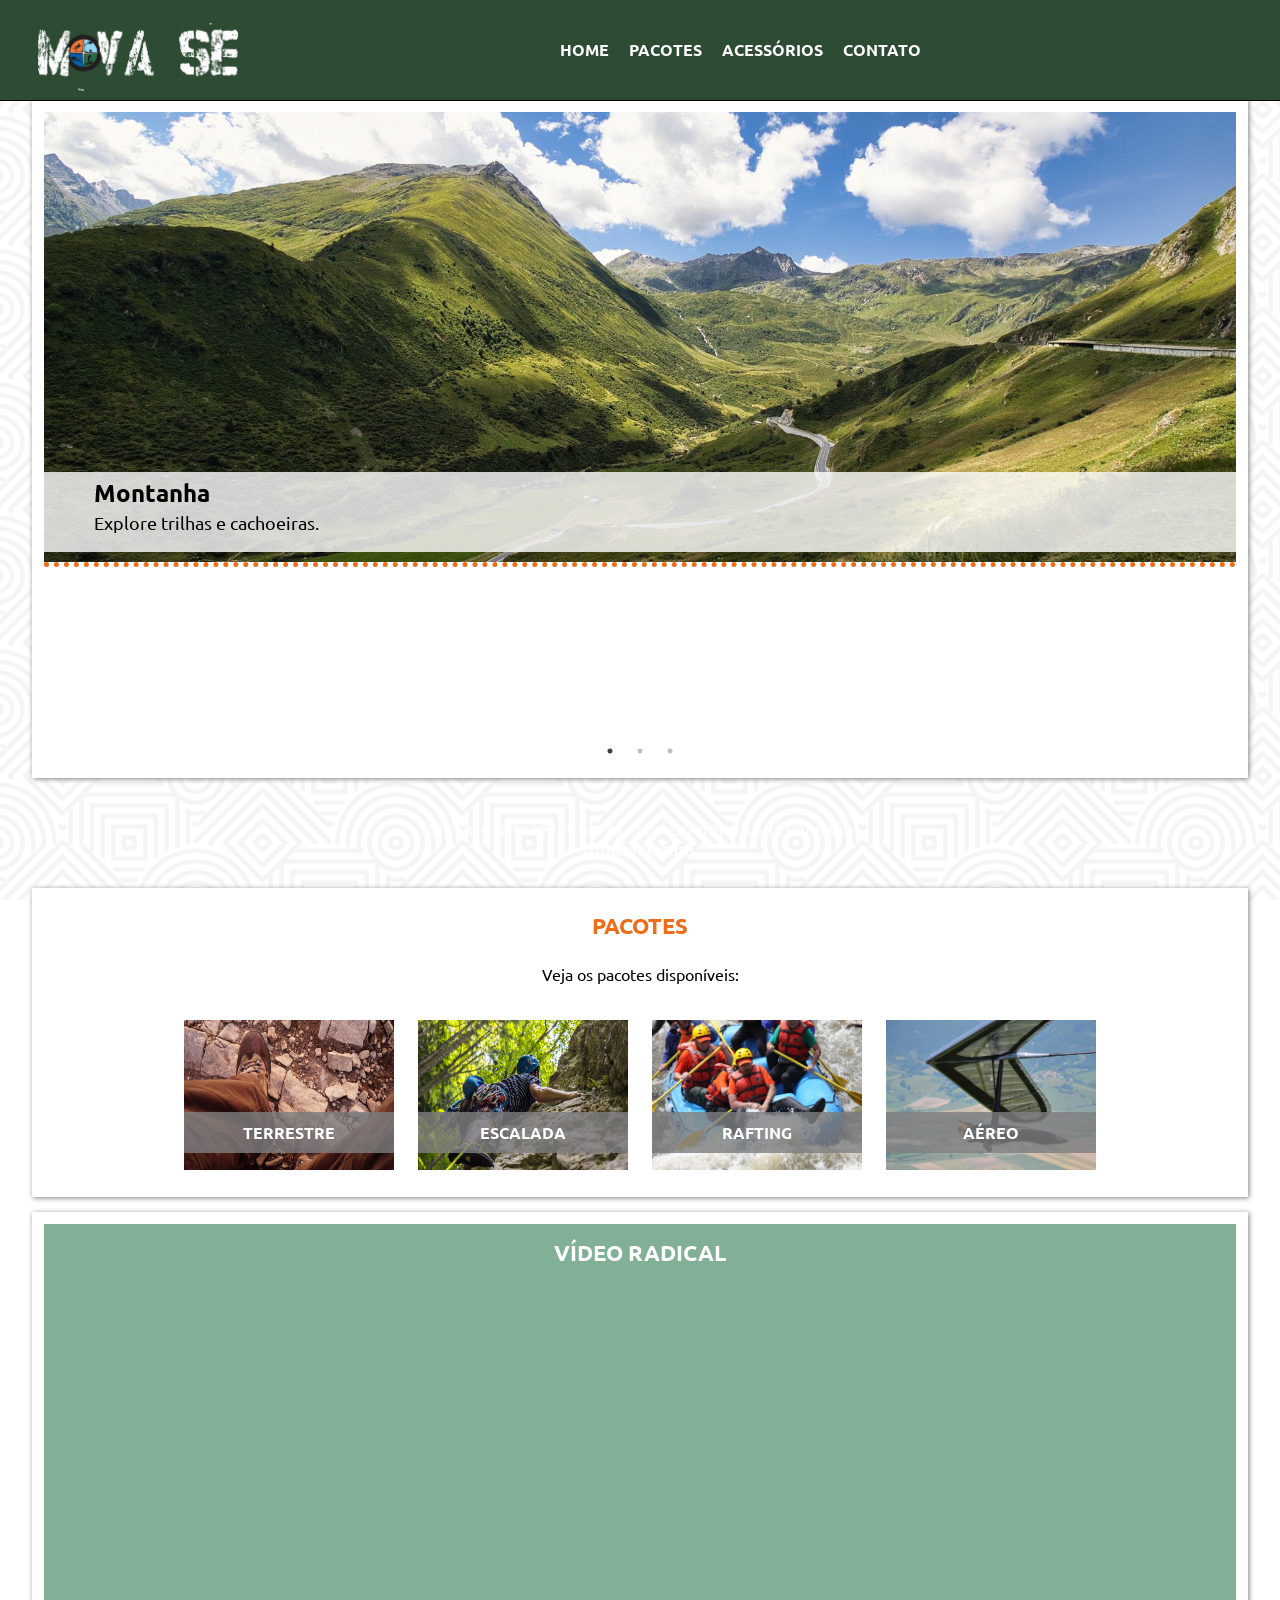
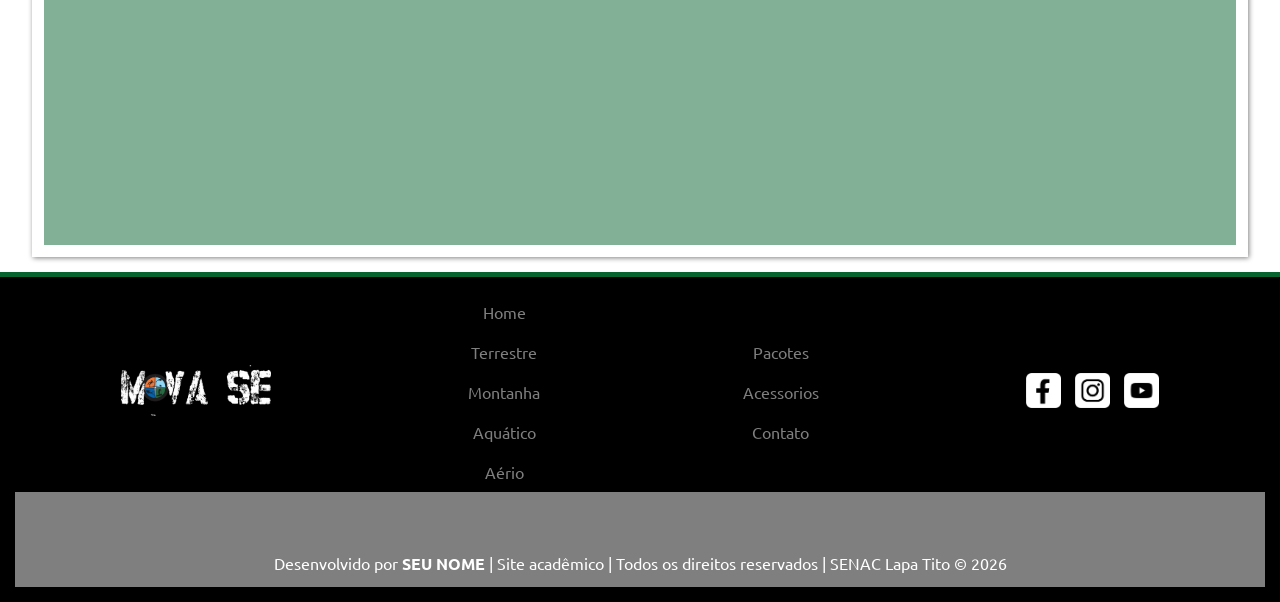
==== commit 50703a93: "Update index.html" ====
--- a/index.html
+++ b/index.html
@@ -134,7 +134,7 @@
                     <a href="contato.html">
                         <li>Contato</li>
                     </a>
-                </ul>
+                </ul> 
             </div>
             <div class="redes">
                 <aside>
@@ -156,4 +156,4 @@
 <script src="js/interacoes.js"></script>
 </body>
 
-</html>+</html>
--- a/css/estilo.css
+++ b/css/estilo.css
@@ -178,7 +178,7 @@
 }
 #frase{
   color: #fff;
-  background-color: #ED6D19;
+  background-colo: #ED6D19;
   text-align: center;
   height: 80px;
 }
@@ -344,6 +344,56 @@
   color: #fff;
 }
 
+/* Modal ========= */
+.modal-overlay {
+    position: fixed;
+    top: 0;
+    left: 0;
+    width: 100%;
+    height: 100%;
+    background: rgba(0,0,0, 0.6);
+    display: grid;
+    place-items: center;
+    transition: var(--transition);
+    visibility: hidden;
+    z-index: -10;
+}
+
+/* OPEN/CLOSE MODAL */
+.open-modal {
+    visibility: visible;
+    z-index: 10;
+}
+
+.modal-container {
+    background-color: #fff;
+    border-radius:5px;
+    width: 90vw;
+    height: 30vh;
+    /* max-width: var(--fixed-width); */
+    text-align: center;
+    display: grid;
+    place-items: center;
+    position: relative;
+}
+
+.close-btn {
+    position: absolute;
+    top: 1rem;
+    right: 1rem;
+    font-size: 2rem;
+    background: transparent;
+    border-color: transparent;
+    color: red;
+    cursor: pointer;
+    /* transition: var(--transition); */
+}
+
+.close-btn:hover {
+    color: red;
+    transform: scale(1.3);
+}
+
 /* ==== Configuração do responsivo ===== */
  @media (min-width:700px){
   #topo{
